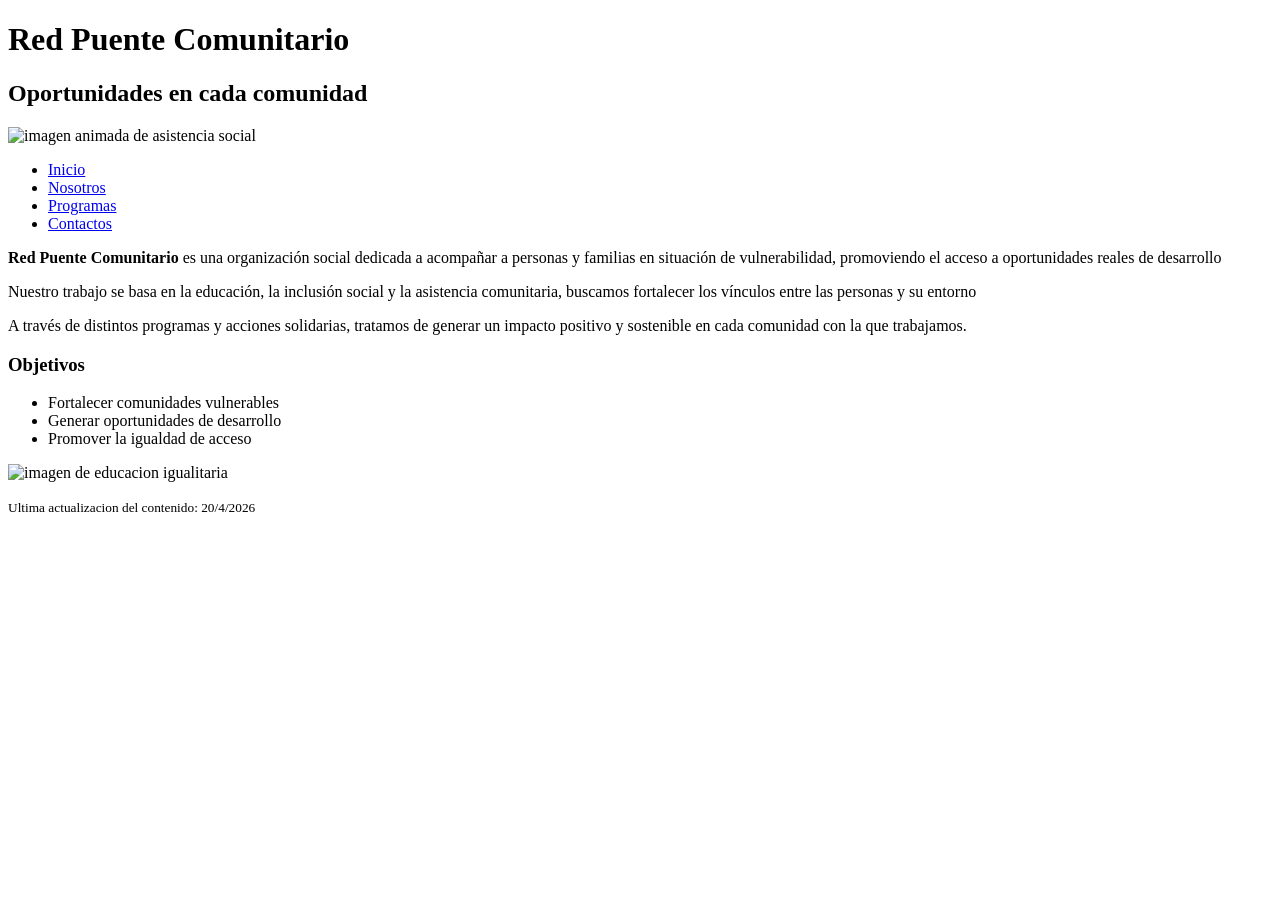
==== index.html @ 0575653f "Se añade la informacion de Contactohtml" ====
<!DOCTYPE html>
<html lang="es">
<head>
    <meta charset="UTF-8">
    <title>Red Puente Comunitario</title>
</head>
<body>

    <header>
        <h1> Red Puente Comunitario</h1>
        <h2> Oportunidades en cada comunidad </h2>
        <img src="https://historiaybiografias.com/archivos_varios5/asistencia-social.jpg" 
        width="600" height="300" alt="imagen animada de asistencia social">
    </header>

    <nav>
    <ul>
        <li><a href="#index.html"> Inicio</a></li>
        <li><a href="#nosotros.html"> Nosotros</a></li>
        <li><a href="#programas.html"> Programas</a></li>
        <li><a href="#contacto.html">Contactos</a></li> 
    </ul>
    </nav>
    
    <main>
    <p>
        <strong>Red Puente Comunitario</strong> es una organización social dedicada a acompañar a personas
         y familias en situación de vulnerabilidad, promoviendo el acceso a oportunidades reales
          de desarrollo
    </p>

    <p>
        Nuestro trabajo se basa en la educación, la inclusión social y la asistencia comunitaria,
        buscamos fortalecer los vínculos entre las personas y su entorno
    </p>    

    <p>
        A través de distintos programas y acciones solidarias, tratamos de generar un impacto positivo y
        sostenible en cada comunidad con la que trabajamos.
    </p>

    <h3> <strong> Objetivos </strong> </h3>
    <ul>
        <li>Fortalecer comunidades vulnerables</li>
        <li>Generar oportunidades de desarrollo</li>
        <li>Promover la igualdad de acceso</li>
    </ul>

    <img src="https://www.unir.net/wp-content/uploads/2023/12/La-importancia-de-la-educacion-para-la-igualdad1.webp"
    width="600" height="300" alt="imagen de educacion igualitaria">

    </main>

    <footer>
    <p> 
        <small> 
            Ultima actualizacion del contenido: 20/4/2026
        </small>
    </p>
    </footer>

</body> 
</html>
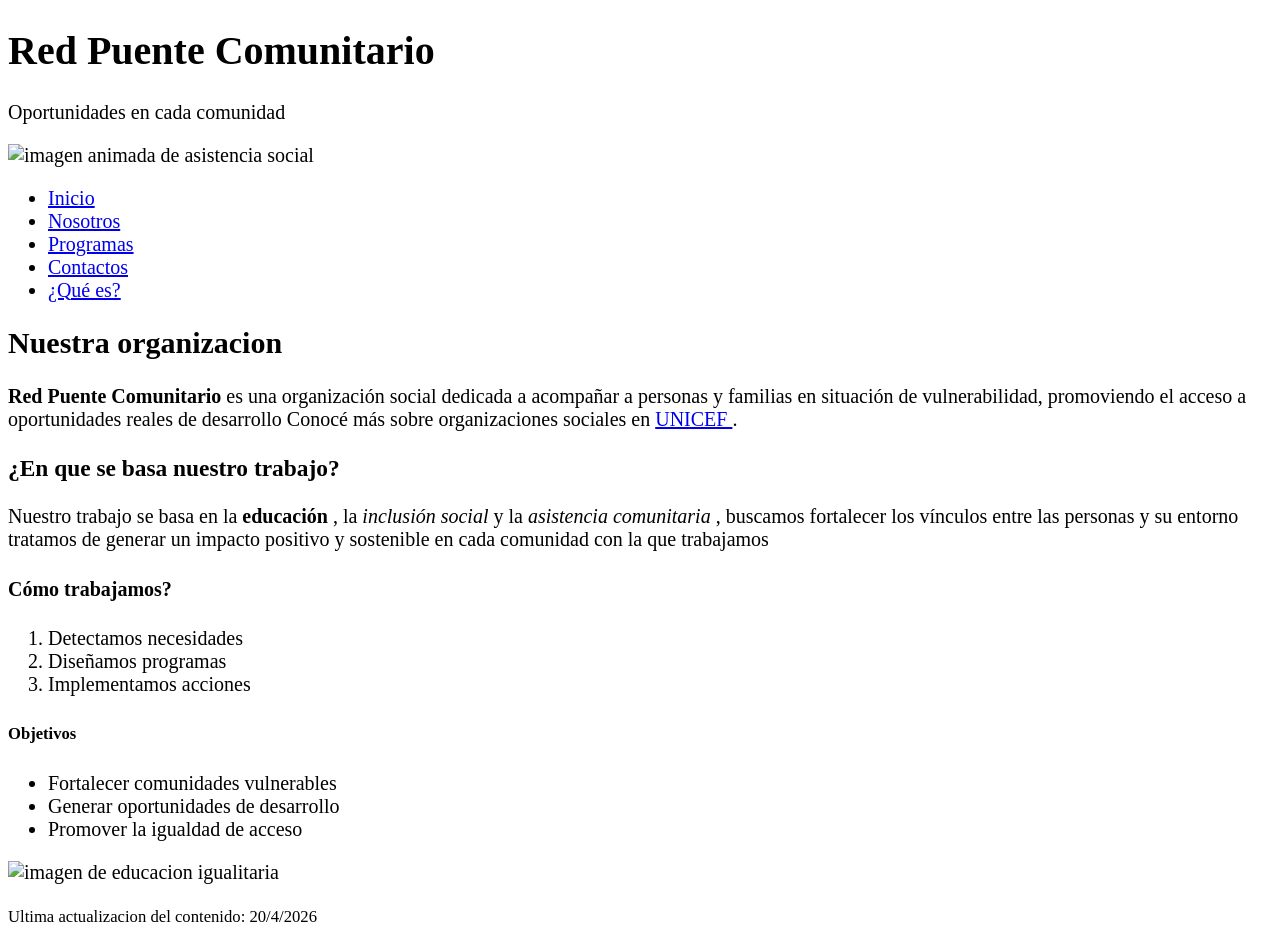
==== commit ade1a104: "Informacion extra añadida al Indexhtml y al Contactohtml" ====
--- a/index.html
+++ b/index.html
@@ -2,52 +2,75 @@
 <html lang="es">
 <head>
     <meta charset="UTF-8">
-    <title>Red Puente Comunitario</title>
+    <meta name="viewport" content="width=device-width, initial-scale=1.0">
+    <title>Red Puente Comunitario - Inicio </title>
+    <style>
+        body {
+            font-size: 20px;
+        }
+    </style>
 </head>
 <body>
 
     <header>
         <h1> Red Puente Comunitario</h1>
-        <h2> Oportunidades en cada comunidad </h2>
+        <p> Oportunidades en cada comunidad </p>
         <img src="https://historiaybiografias.com/archivos_varios5/asistencia-social.jpg" 
         width="600" height="300" alt="imagen animada de asistencia social">
     </header>
 
     <nav>
-    <ul>
-        <li><a href="#index.html"> Inicio</a></li>
-        <li><a href="#nosotros.html"> Nosotros</a></li>
-        <li><a href="#programas.html"> Programas</a></li>
-        <li><a href="#contacto.html">Contactos</a></li> 
-    </ul>
+        <ul>
+            <li><a href="index.html"> Inicio</a></li>
+            <li><a href="nosotros.html"> Nosotros</a></li>
+            <li><a href="programas.html"> Programas</a></li>
+            <li><a href="contacto.html">Contactos</a></li> 
+            <li><a href="#que-es-red-puente-comunitario">¿Qué es?</a></li>
+        </ul>
     </nav>
     
     <main>
+
+    <section id="que-es-red-puente-comunitario">
+
+    <h2> Nuestra organizacion </h2>
     <p>
         <strong>Red Puente Comunitario</strong> es una organización social dedicada a acompañar a personas
          y familias en situación de vulnerabilidad, promoviendo el acceso a oportunidades reales
-          de desarrollo
+        de desarrollo
+        Conocé más sobre organizaciones sociales en 
+        <a 
+        href="https://www.unicef.org" target="_blank" rel="noopener noreferrer"> UNICEF
+        </a>.
     </p>
 
+    <h3> ¿En que se basa nuestro trabajo? </h3>
     <p>
-        Nuestro trabajo se basa en la educación, la inclusión social y la asistencia comunitaria,
-        buscamos fortalecer los vínculos entre las personas y su entorno
-    </p>    
-
-    <p>
-        A través de distintos programas y acciones solidarias, tratamos de generar un impacto positivo y
-        sostenible en cada comunidad con la que trabajamos.
+        Nuestro trabajo se basa en la <strong> educación </strong>, la <em>inclusión social </em> y 
+        la <em> asistencia comunitaria </em>, buscamos fortalecer los vínculos entre las personas y su entorno
+        tratamos de generar un impacto positivo y sostenible en cada comunidad con la que trabajamos
     </p>
 
-    <h3> <strong> Objetivos </strong> </h3>
+    <h4> Cómo trabajamos? </h4>
+    <ol>
+        <li>Detectamos necesidades</li>
+        <li>Diseñamos programas</li>
+        <li>Implementamos acciones</li>
+    </ol>
+
+    <h5> Objetivos </h5>
     <ul>
         <li>Fortalecer comunidades vulnerables</li>
         <li>Generar oportunidades de desarrollo</li>
         <li>Promover la igualdad de acceso</li>
     </ul>
 
-    <img src="https://www.unir.net/wp-content/uploads/2023/12/La-importancia-de-la-educacion-para-la-igualdad1.webp"
-    width="600" height="300" alt="imagen de educacion igualitaria">
+    </section>
+
+    <aside>
+        <img src="https://www.unir.net/wp-content/uploads/2023/12/La-importancia-de-la-educacion-para-la-igualdad1.webp"
+        width="600" height="300" alt="imagen de educacion igualitaria">
+    </aside>
 
     </main>
 
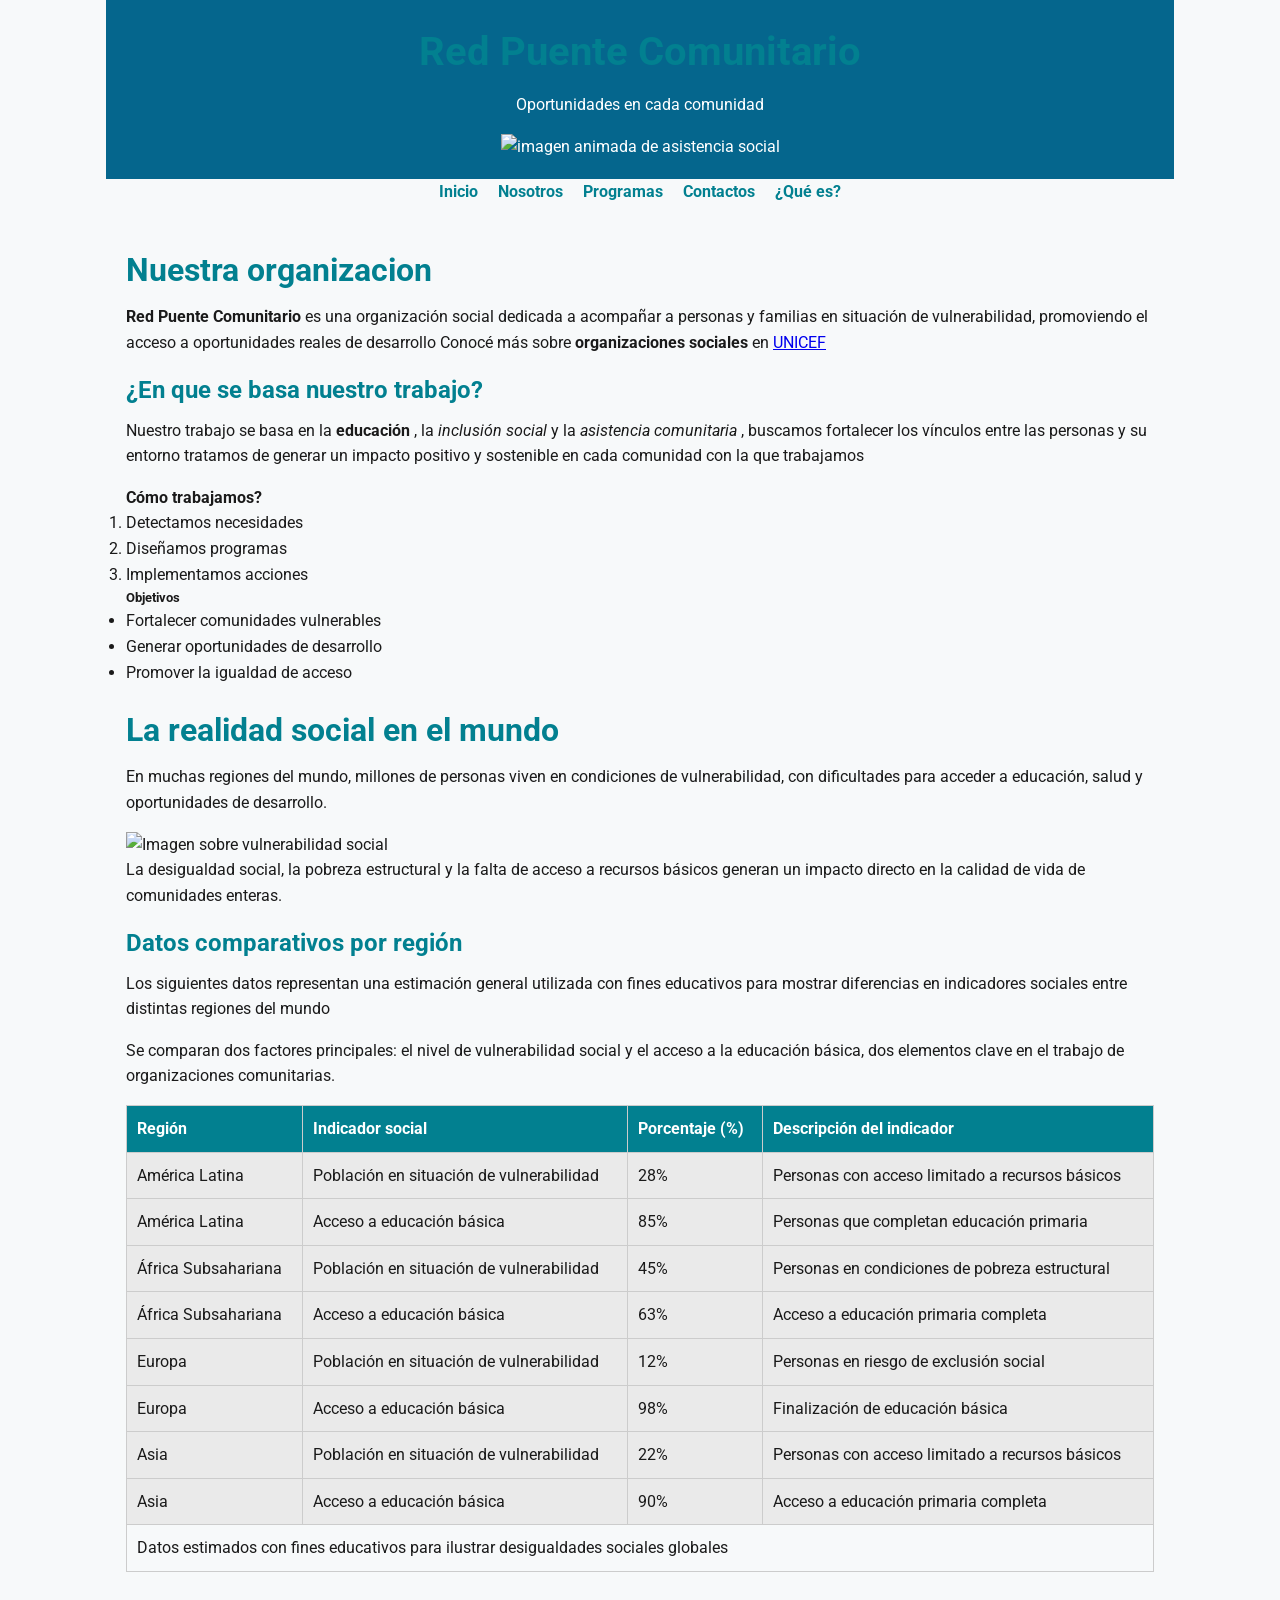
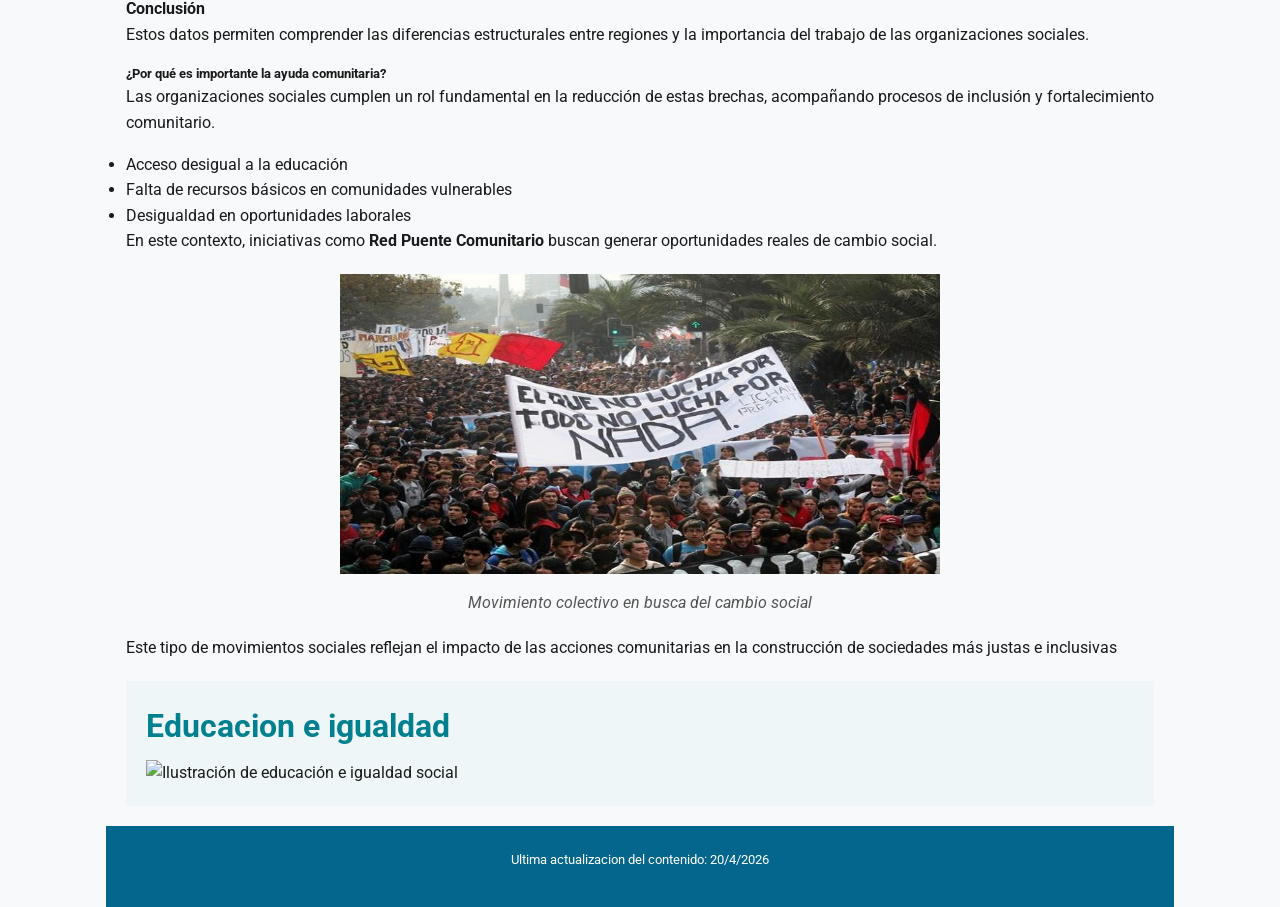
==== commit 6e945359: "Estilo CSS agregado al Index, nueva información con estadisticas" ====
--- a/index.html
+++ b/index.html
@@ -4,16 +4,18 @@
     <meta charset="UTF-8">
     <meta name="viewport" content="width=device-width, initial-scale=1.0">
     <title>Red Puente Comunitario - Inicio </title>
-    <style>
-        body {
-            font-size: 20px;
-        }
-    </style>
+    <!-- Vinculación de Google Fonts -->
+    <link rel="preconnect" href="https://fonts.googleapis.com">
+    <link rel="preconnect" href="https://fonts.gstatic.com" crossorigin>
+    <link href="https://fonts.googleapis.com/css2?family=Roboto:wght@400;700&display=swap" rel="stylesheet">
+
+    <!-- Vinculación al CSS externo -->
+    <link rel="stylesheet" href="css/style.css">
 </head>
 <body>
 
     <header>
-        <h1> Red Puente Comunitario</h1>
+        <h1>Red Puente Comunitario</h1>
         <p> Oportunidades en cada comunidad </p>
         <img src="https://historiaybiografias.com/archivos_varios5/asistencia-social.jpg" 
         width="600" height="300" alt="imagen animada de asistencia social">
@@ -38,10 +40,10 @@
         <strong>Red Puente Comunitario</strong> es una organización social dedicada a acompañar a personas
          y familias en situación de vulnerabilidad, promoviendo el acceso a oportunidades reales
         de desarrollo
-        Conocé más sobre organizaciones sociales en 
+        Conocé más sobre <strong>organizaciones sociales</strong> en 
         <a 
         href="https://www.unicef.org" target="_blank" rel="noopener noreferrer"> UNICEF
-        </a>.
+        </a>
     </p>
 
     <h3> ¿En que se basa nuestro trabajo? </h3>
@@ -67,19 +69,163 @@
 
     </section>
 
+    <article>
+
+    <h2>La realidad social en el mundo</h2>
+
+    <p>
+       En muchas regiones del mundo, millones de personas viven en condiciones de vulnerabilidad,
+       con dificultades para acceder a educación, salud y oportunidades de desarrollo.
+    </p>
+        <img src="imagenes/imagenVulnerabilidadSocial.jpg" 
+        width="600" height="300" alt="Imagen sobre vulnerabilidad social">
+    <p>
+        La desigualdad social, la pobreza estructural y la falta de acceso a recursos básicos
+        generan un impacto directo en la calidad de vida de comunidades enteras.
+    </p>
+
+    <h3>Datos comparativos por región</h3>
+
+    <p>
+    Los siguientes datos representan una estimación general utilizada con fines educativos
+    para mostrar diferencias en indicadores sociales entre distintas regiones del mundo
+    </p>
+
+    <p>
+    Se comparan dos factores principales: el nivel de vulnerabilidad social y el acceso
+    a la educación básica, dos elementos clave en el trabajo de organizaciones comunitarias.
+    </p>
+    
+    <table border="1">
+    <thead>
+        <tr>
+            <th>Región</th>
+            <th>Indicador social</th>
+            <th>Porcentaje (%)</th>
+            <th>Descripción del indicador</th>
+        </tr>
+    </thead>
+
+    <tbody>
+        <tr>
+            <td>América Latina</td>
+            <td>Población en situación de vulnerabilidad</td>
+            <td>28%</td>
+            <td>Personas con acceso limitado a recursos básicos</td>
+        </tr>
+
+        <tr>
+            <td>América Latina</td>
+            <td>Acceso a educación básica</td>
+            <td>85%</td>
+            <td>Personas que completan educación primaria</td>
+        </tr>
+
+        <tr>
+            <td>África Subsahariana</td>
+            <td>Población en situación de vulnerabilidad</td>
+            <td>45%</td>
+            <td>Personas en condiciones de pobreza estructural</td>
+        </tr>
+
+        <tr>
+            <td>África Subsahariana</td>
+            <td>Acceso a educación básica</td>
+            <td>63%</td>
+            <td>Acceso a educación primaria completa</td>
+        </tr>
+
+        <tr>
+            <td>Europa</td>
+            <td>Población en situación de vulnerabilidad</td>
+            <td>12%</td>
+            <td>Personas en riesgo de exclusión social</td>
+        </tr>
+
+        <tr>
+            <td>Europa</td>
+            <td>Acceso a educación básica</td>
+            <td>98%</td>
+            <td>Finalización de educación básica</td>
+        </tr>
+
+        <tr>
+            <td>Asia</td>
+            <td>Población en situación de vulnerabilidad</td>
+            <td>22%</td>
+            <td>Personas con acceso limitado a recursos básicos</td>
+        </tr>
+
+        <tr>
+            <td>Asia</td>
+            <td>Acceso a educación básica</td>
+            <td>90%</td>
+            <td>Acceso a educación primaria completa</td>
+        </tr>
+    </tbody>
+
+      <tfoot>
+        <tr>
+            <td colspan="4">
+                Datos estimados con fines educativos para ilustrar desigualdades sociales globales
+            </td>
+        </tr>
+      </tfoot>
+    </table>
+
+    <h4>Conclusión</h4>
+    <p>
+        Estos datos permiten comprender las diferencias estructurales entre regiones
+        y la importancia del trabajo de las organizaciones sociales.
+    </p>
+
+    <h5>¿Por qué es importante la ayuda comunitaria?</h5>
+
+    <p>
+        Las organizaciones sociales cumplen un rol fundamental en la reducción de estas brechas,
+        acompañando procesos de inclusión y fortalecimiento comunitario.
+    </p>
+
+    <ul>
+        <li>Acceso desigual a la educación</li>
+        <li>Falta de recursos básicos en comunidades vulnerables</li>
+        <li>Desigualdad en oportunidades laborales</li>
+    </ul>
+
+    <p>
+        En este contexto, iniciativas como <strong>Red Puente Comunitario</strong> buscan generar
+        oportunidades reales de cambio social.
+    </p>
+
+    <figure>
+        <img src="imagenes/ImagenMovimientoSocialColectivo.jpg" width="600" height="300"
+        alt="Personas participando en un movimiento de cambio social">
+        <figcaption>
+            Movimiento colectivo en busca del cambio social
+        </figcaption>
+    </figure>
+
+    <p>
+    Este tipo de movimientos sociales reflejan el impacto de las acciones comunitarias
+    en la construcción de sociedades más justas e inclusivas
+    </p>
+
+    </article>
+
     <aside>
+        <h2> Educacion e igualdad </h2>
         <img src="https://www.unir.net/wp-content/uploads/2023/12/La-importancia-de-la-educacion-para-la-igualdad1.webp"
-        width="600" height="300" alt="imagen de educacion igualitaria">
+        width="600" height="300" alt="Ilustración de educación e igualdad social">
     </aside>
 
     </main>
 
     <footer>
-    <p> 
+      <p> 
         <small> 
             Ultima actualizacion del contenido: 20/4/2026
         </small>
-    </p>
+      </p>
     </footer>
 
 </body> 
--- a/css/style.css
+++ b/css/style.css
@@ -0,0 +1,146 @@
+/* Variables de colores de la ONG */
+:root {
+    --color-primario: #028090;  
+    --color-secundario: #05668D;  
+    --color-acento: #F0A500;
+    --color-fondo: #F7F9FA; 
+    --color-texto: #1A1A1A;  
+    --color-tabla-header: #028090; 
+    }
+
+/* Reset básico y box-sizing */
+* {
+    box-sizing: border-box;
+    margin: 0;
+    padding: 0;
+  }
+
+/* Body con fuente, tamaño, line-height y centrado */
+body {
+    font-family: 'Roboto', sans-serif; /* Fuente de Google Fonts */
+    font-size: 16px;
+    line-height: 1.6;
+    color: var(--color-texto);
+    background-color: var(--color-fondo);
+    max-width: 1100px;
+    margin: 0 auto;
+    padding: 0 1rem;
+    }
+
+    /* ==========================
+    Headings
+    ========================== */
+    h1 { 
+        font-size: 2.5rem; 
+        color: var(--color-primario); 
+        margin-bottom: 0.5rem; 
+       }
+    h2 { 
+        font-size: 2rem; 
+        color: var(--color-primario); 
+        margin-bottom: 0.5rem; 
+       }
+    h3 { 
+        font-size: 1.5rem; 
+        color: var(--color-primario); 
+        margin-bottom: 0.5rem; 
+       }
+
+/* Header y Footer */
+header {
+    background-color: var(--color-secundario);
+    color: #fff; 
+    padding: 20px; 
+    text-align: center;
+    }
+
+footer {
+    background-color: var(--color-secundario);
+    color: #fff;
+    text-align: center;
+    padding: 20px; 
+    }
+
+/* Main y Secciones */
+main {
+        padding: 20px;
+     }
+
+section {
+            padding: 20px 0;
+        }
+
+/* Párrafos */
+p {
+    margin-bottom: 1rem;
+  }
+
+/* Navegación */
+nav ul {
+    display: flex;
+    list-style: none;
+    justify-content: center;
+    gap: 20px; /* espacio entre ítems */
+    }
+
+nav a {
+    text-decoration: none;
+    color: var(--color-primario); /* enlace principal */
+    font-weight: bold;
+    }
+
+nav a:hover {
+    color: var(--color-acento);
+    }
+
+
+    /* ==========================
+   Tabla
+   ========================== */
+table {
+    width: 100%;
+    border-collapse: collapse;
+    margin-bottom: 1.5rem;
+}
+
+thead {
+    background-color: var(--color-tabla-header);
+    color: #fff;
+}
+
+th, td {
+    border: 1px solid #ccc;
+    padding: 10px;
+    text-align: left;
+}
+
+tbody {
+    background-color: #eaeaea;
+}
+
+/* ==========================
+   Aside
+   ========================== */
+aside {
+    padding: 20px;
+    background-color: #eef6f7;
+    margin-top: 20px;
+}
+
+/* ==========================
+   Figuras e Imágenes
+   ========================== */
+figure {
+    margin: 20px 0;
+    text-align: center;
+}
+
+figcaption {
+    font-style: italic;
+    margin-top: 0.5rem;
+    color: #555;
+}
+
+
+
+
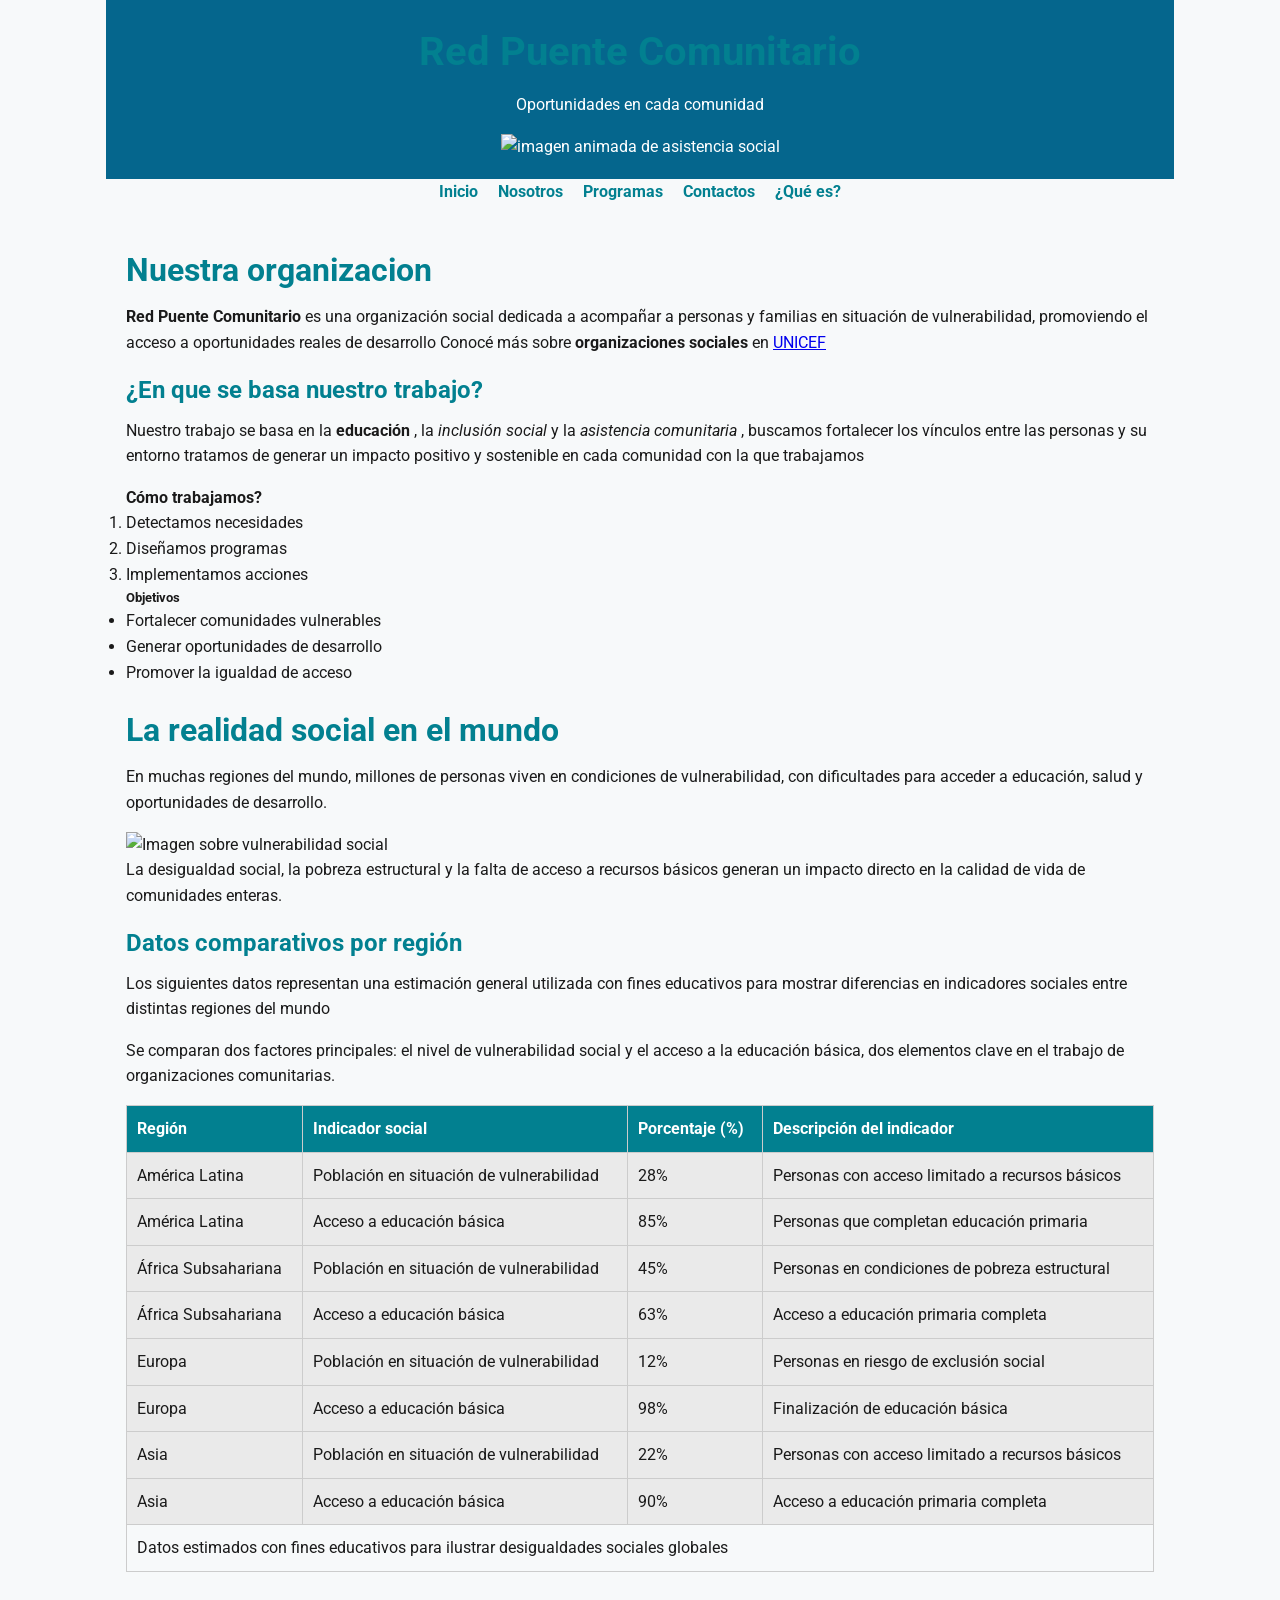
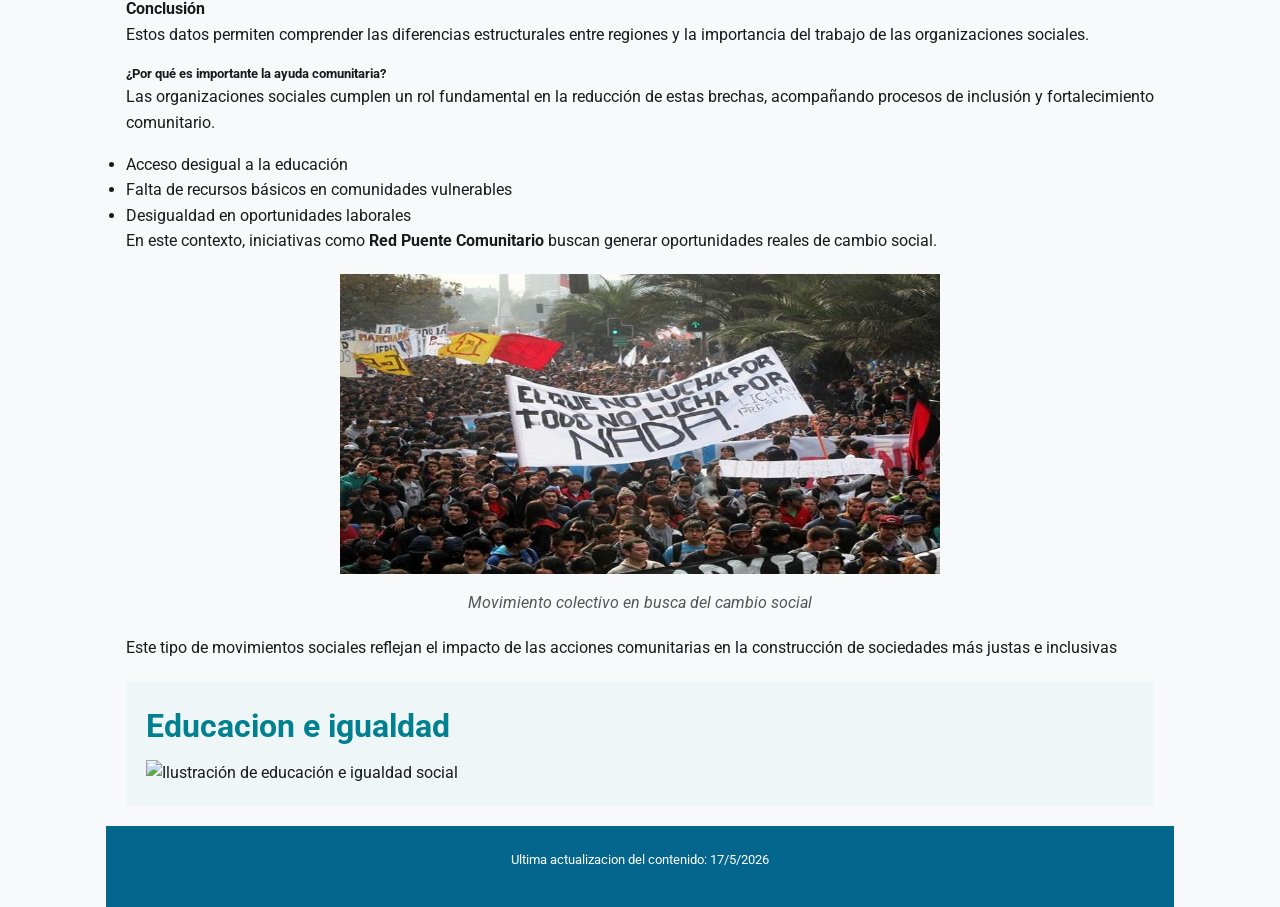
==== commit 7e10aaaa: "Se agrega estilo al contacto.html y se añade un formulario" ====
--- a/index.html
+++ b/index.html
@@ -223,7 +223,7 @@
     <footer>
       <p> 
         <small> 
-            Ultima actualizacion del contenido: 20/4/2026
+            Ultima actualizacion del contenido: 17/5/2026
         </small>
       </p>
     </footer>
--- a/css/style.css
+++ b/css/style.css
@@ -1,146 +1,232 @@
 /* Variables de colores de la ONG */
 :root {
-    --color-primario: #028090;  
-    --color-secundario: #05668D;  
-    --color-acento: #F0A500;
-    --color-fondo: #F7F9FA; 
-    --color-texto: #1A1A1A;  
-    --color-tabla-header: #028090; 
-    }
+  --color-primario: #028090;
+  --color-secundario: #05668d;
+  --color-acento: #f0a500;
+  --color-fondo: #f7f9fa;
+  --color-texto: #1a1a1a;
+  --color-tabla-header: #028090;
+}
 
 /* Reset básico y box-sizing */
 * {
-    box-sizing: border-box;
-    margin: 0;
-    padding: 0;
-  }
+  box-sizing: border-box;
+  margin: 0;
+  padding: 0;
+}
 
 /* Body con fuente, tamaño, line-height y centrado */
 body {
-    font-family: 'Roboto', sans-serif; /* Fuente de Google Fonts */
-    font-size: 16px;
-    line-height: 1.6;
-    color: var(--color-texto);
-    background-color: var(--color-fondo);
-    max-width: 1100px;
-    margin: 0 auto;
-    padding: 0 1rem;
-    }
-
-    /* ==========================
+  font-family: "Roboto", sans-serif; /* Fuente de Google Fonts */
+  font-size: 16px;
+  line-height: 1.6;
+  color: var(--color-texto);
+  background-color: var(--color-fondo);
+  max-width: 1100px;
+  margin: 0 auto;
+  padding: 0 1rem;
+}
+
+/* ==========================
     Headings
     ========================== */
-    h1 { 
-        font-size: 2.5rem; 
-        color: var(--color-primario); 
-        margin-bottom: 0.5rem; 
-       }
-    h2 { 
-        font-size: 2rem; 
-        color: var(--color-primario); 
-        margin-bottom: 0.5rem; 
-       }
-    h3 { 
-        font-size: 1.5rem; 
-        color: var(--color-primario); 
-        margin-bottom: 0.5rem; 
-       }
+h1 {
+  font-size: 2.5rem;
+  color: var(--color-primario);
+  margin-bottom: 0.5rem;
+}
+h2 {
+  font-size: 2rem;
+  color: var(--color-primario);
+  margin-bottom: 0.5rem;
+}
+h3 {
+  font-size: 1.5rem;
+  color: var(--color-primario);
+  margin-bottom: 0.5rem;
+}
 
 /* Header y Footer */
 header {
-    background-color: var(--color-secundario);
-    color: #fff; 
-    padding: 20px; 
-    text-align: center;
-    }
+  background-color: var(--color-secundario);
+  color: #fff;
+  padding: 20px;
+  text-align: center;
+}
 
 footer {
-    background-color: var(--color-secundario);
-    color: #fff;
-    text-align: center;
-    padding: 20px; 
-    }
+  background-color: var(--color-secundario);
+  color: #fff;
+  text-align: center;
+  padding: 20px;
+}
 
 /* Main y Secciones */
 main {
-        padding: 20px;
-     }
+  padding: 20px;
+}
 
 section {
-            padding: 20px 0;
-        }
+  padding: 20px 0;
+}
 
 /* Párrafos */
 p {
-    margin-bottom: 1rem;
-  }
+  margin-bottom: 1rem;
+}
 
 /* Navegación */
 nav ul {
-    display: flex;
-    list-style: none;
-    justify-content: center;
-    gap: 20px; /* espacio entre ítems */
-    }
+  display: flex;
+  list-style: none;
+  justify-content: center;
+  gap: 20px; /* espacio entre ítems */
+}
 
 nav a {
-    text-decoration: none;
-    color: var(--color-primario); /* enlace principal */
-    font-weight: bold;
-    }
+  text-decoration: none;
+  color: var(--color-primario); /* enlace principal */
+  font-weight: bold;
+}
 
 nav a:hover {
-    color: var(--color-acento);
-    }
-
-
-    /* ==========================
+  color: var(--color-acento);
+}
+
+/* ==========================
    Tabla
    ========================== */
 table {
-    width: 100%;
-    border-collapse: collapse;
-    margin-bottom: 1.5rem;
+  width: 100%;
+  border-collapse: collapse;
+  margin-bottom: 1.5rem;
 }
 
 thead {
-    background-color: var(--color-tabla-header);
-    color: #fff;
-}
-
-th, td {
-    border: 1px solid #ccc;
-    padding: 10px;
-    text-align: left;
+  background-color: var(--color-tabla-header);
+  color: #fff;
+}
+
+th,
+td {
+  border: 1px solid #ccc;
+  padding: 10px;
+  text-align: left;
 }
 
 tbody {
-    background-color: #eaeaea;
+  background-color: #eaeaea;
 }
 
 /* ==========================
    Aside
    ========================== */
 aside {
-    padding: 20px;
-    background-color: #eef6f7;
-    margin-top: 20px;
+  padding: 20px;
+  background-color: #eef6f7;
+  margin-top: 20px;
 }
 
 /* ==========================
    Figuras e Imágenes
    ========================== */
 figure {
-    margin: 20px 0;
-    text-align: center;
+  margin: 20px 0;
+  text-align: center;
 }
 
 figcaption {
-    font-style: italic;
-    margin-top: 0.5rem;
-    color: #555;
-}
-
-
-
-
+  font-style: italic;
+  margin-top: 0.5rem;
+  color: #555;
+}
+
+/* ==========================
+    Sección Equipo
+   ========================== */
+
+#equipo {
+  background-color: white;
+  padding: 20px;
+  font-family: Arial, Helvetica, sans-serif;
+  display: grid;
+  grid-template-columns: repeat(auto-fit, minmax(250px, 1fr));
+  gap: 20px;
+}
+
+article.miembro {
+  background-color: white;
+
+  padding: 15px;
+  border-radius: 8px;
+  box-shadow: 0 2px 5px rgba(0, 0, 0, 0.1);
+}
+
+#equipo h3 {
+  color: rgb(10, 10, 10);
+
+  margin-bottom: 5px;
+}
+
+article.miembro p {
+  color: rgb(10, 10, 10);
+  font-size: 0.9rem;
+}
+
+
+form {
+  background-color: yellow;
+  padding: 15px;
+  margin: 15px 0;
+}
+
+form label {
+  margin-bottom: 5px;
+}
+
+form input {
+  width: 100%;
+  padding: 5px;
+  margin-bottom: 10px;
+  border: 1px black;
+  font-family: Roboto, sans-serif; 
+  font-size: 16px;
+}
+
+form select {
+  width: 100%;
+  padding: 5px;
+  margin-bottom: 10px;
+  border: 1px black;
+  font-family: Roboto, sans-serif;
+  font-size: 16px;
+}
+
+form textarea {
+  width: 100%;
+  padding: 5px;
+  margin-bottom: 10px;
+  border: 1px black;
+  font-family: Roboto, sans-serif;
+  font-size: 16px;
+  height: 80px;
+}
+
+/* Botón */
+form button {
+  padding: 7px 15px;
+  background-color: var(--color-primario);
+  color: white;
+  border: none;
+  font-size: 16px;
+}
+
+form button:hover {
+  background-color: var(--color-acento);
+}
+
+
+
+
+
+
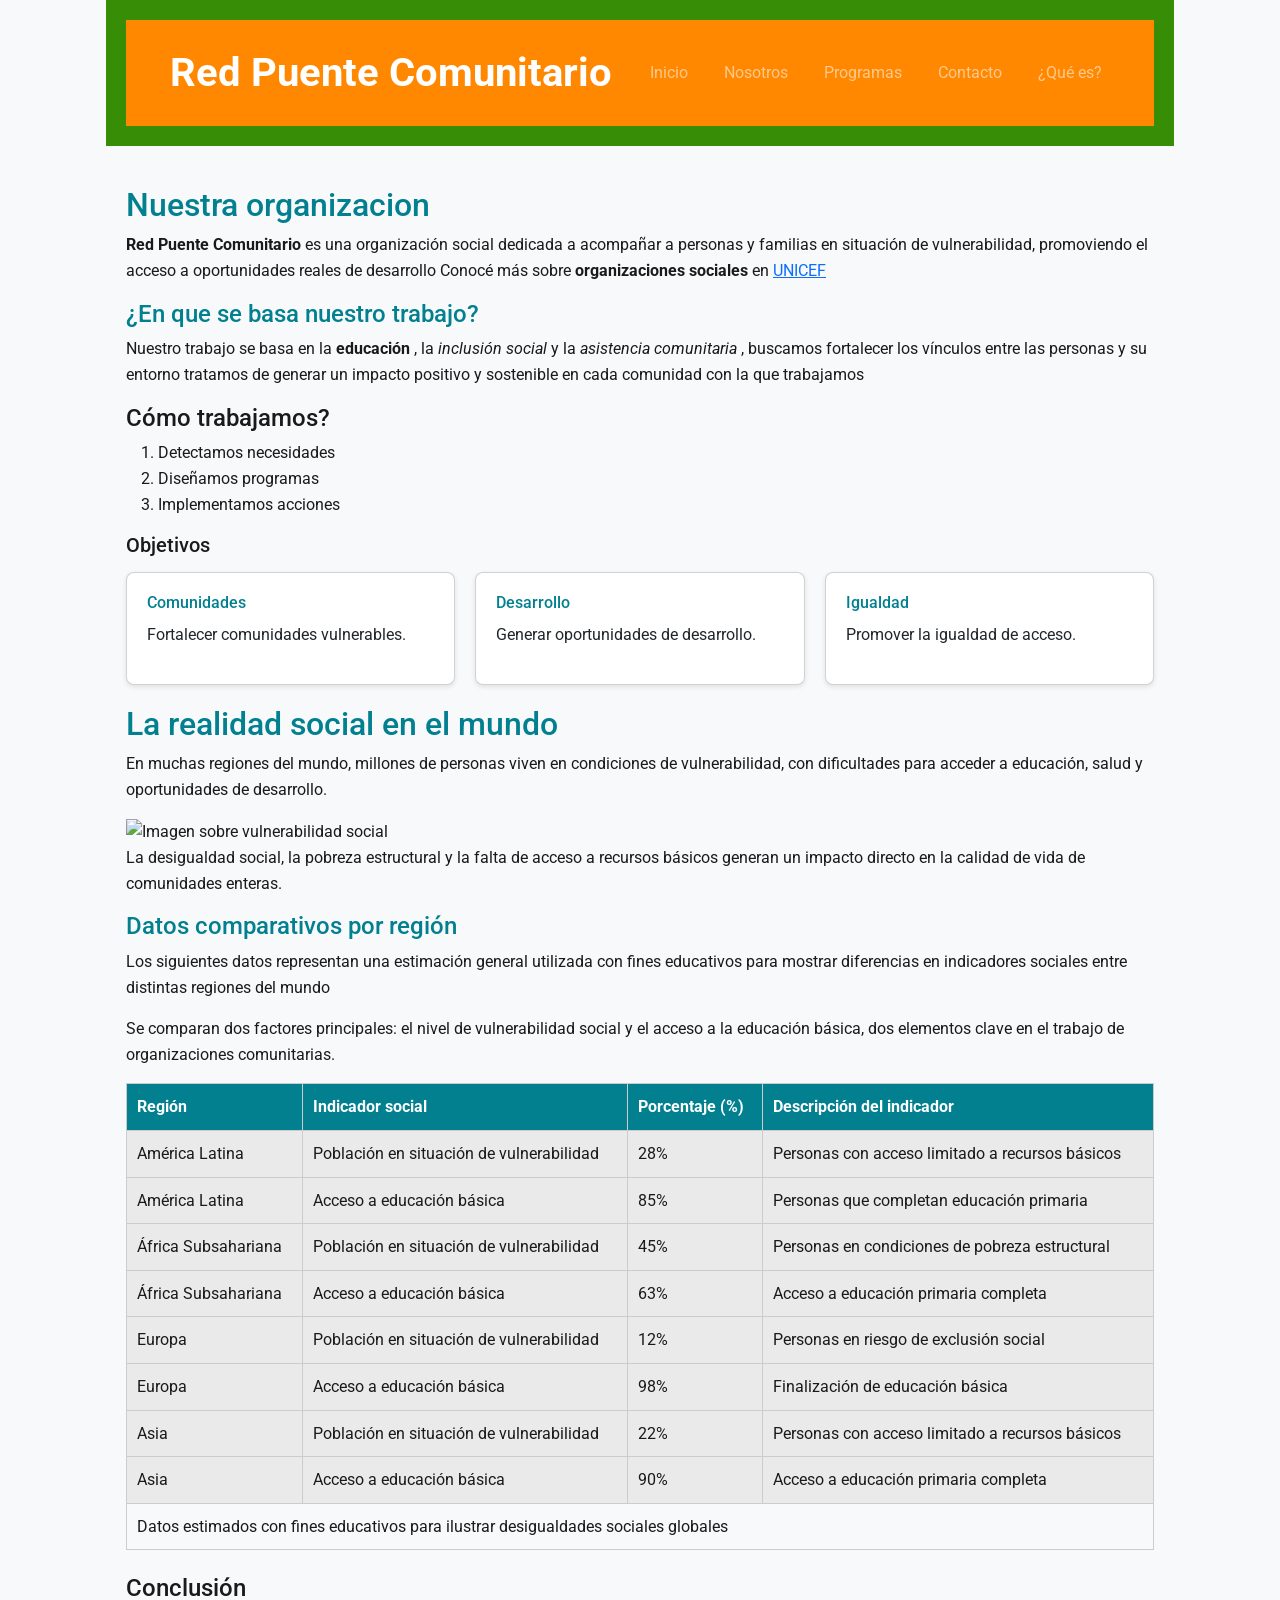
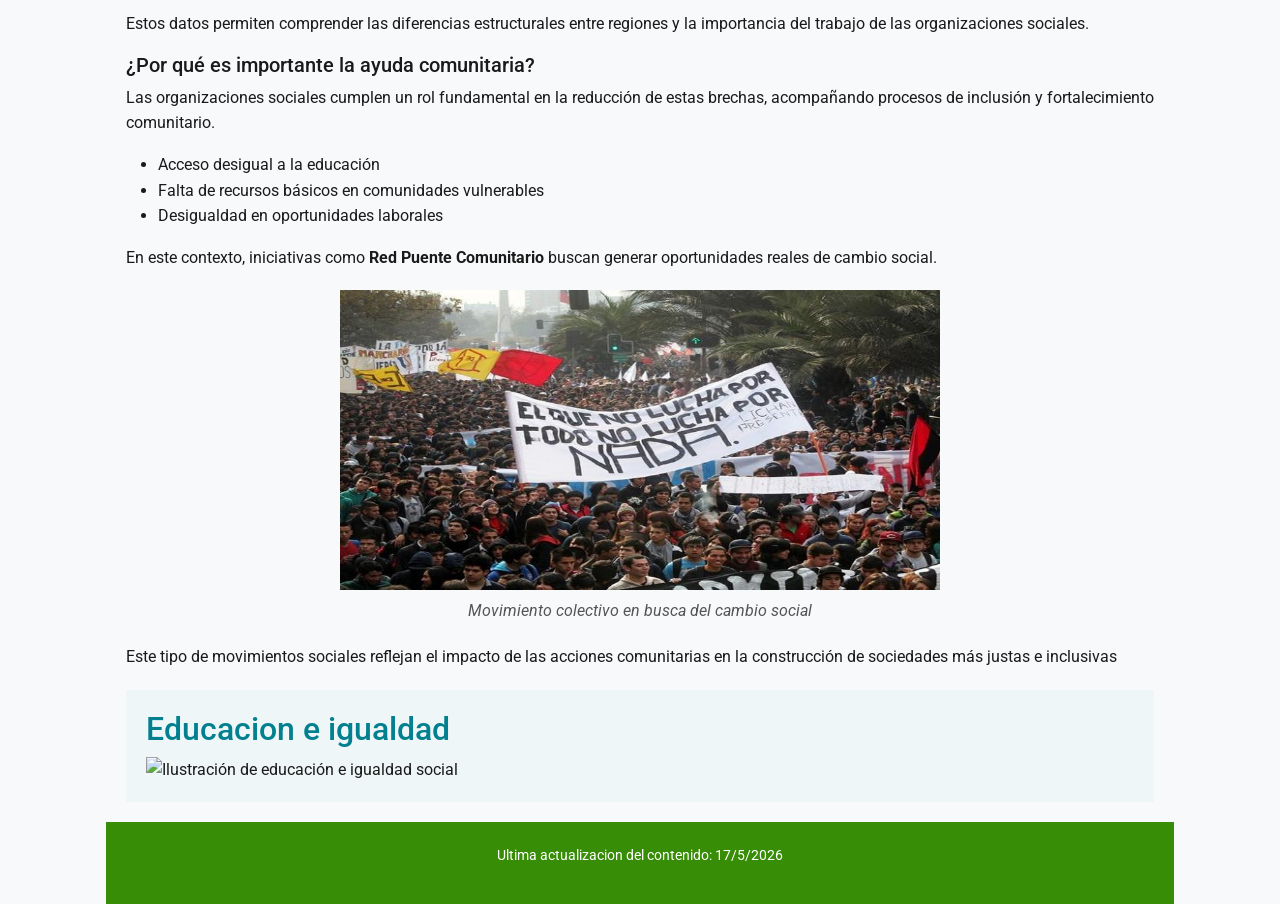
==== commit c0f8f1fa: "Se agrega Navbar de bootstrap, flexbox y posicionamiento al CSS" ====
--- a/index.html
+++ b/index.html
@@ -9,27 +9,59 @@
     <link rel="preconnect" href="https://fonts.gstatic.com" crossorigin>
     <link href="https://fonts.googleapis.com/css2?family=Roboto:wght@400;700&display=swap" rel="stylesheet">
 
+    <!-- Bootstrap CSS — antes del CSS propio -->
+    <link href="https://cdn.jsdelivr.net/npm/bootstrap@5.3.3/dist/css/bootstrap.min.css" rel="stylesheet">
+
     <!-- Vinculación al CSS externo -->
     <link rel="stylesheet" href="css/style.css">
+
+    <!-- Bootstrap JS -->
+    <script src="https://cdn.jsdelivr.net/npm/bootstrap@5.3.3/dist/js/bootstrap.bundle.min.js"></script>
 </head>
 <body>
 
-    <header>
-        <h1>Red Puente Comunitario</h1>
-        <p> Oportunidades en cada comunidad </p>
-        <img src="https://historiaybiografias.com/archivos_varios5/asistencia-social.jpg" 
-        width="600" height="300" alt="imagen animada de asistencia social">
-    </header>
-
-    <nav>
-        <ul>
-            <li><a href="index.html"> Inicio</a></li>
-            <li><a href="nosotros.html"> Nosotros</a></li>
-            <li><a href="programas.html"> Programas</a></li>
-            <li><a href="contacto.html">Contactos</a></li> 
-            <li><a href="#que-es-red-puente-comunitario">¿Qué es?</a></li>
-        </ul>
+    <!-- NAVBAR BOOTSTRAP -->
+  <header>
+    <nav class="navbar navbar-expand-lg navbar-dark">
+      <div class="container">
+
+        <a class="navbar-brand" href="index.html">
+          Red Puente Comunitario
+        </a>
+
+        <button class="navbar-toggler" type="button" data-bs-toggle="collapse" data-bs-target="#menu">
+          <span class="navbar-toggler-icon"></span>
+        </button>
+
+        <div class="collapse navbar-collapse" id="menu">
+          <ul class="navbar-nav ms-auto">
+
+            <li class="nav-item">
+              <a class="nav-link" href="index.html">Inicio</a>
+            </li>
+
+            <li class="nav-item">
+              <a class="nav-link" href="nosotros.html">Nosotros</a>
+            </li>
+
+            <li class="nav-item">
+              <a class="nav-link" href="programas.html">Programas</a>
+            </li>
+
+            <li class="nav-item">
+              <a class="nav-link" href="contacto.html">Contacto</a>
+            </li>
+
+            <li class="nav-item">
+              <a class="nav-link" href="#que-es">¿Qué es?</a>
+            </li>
+
+          </ul>
+        </div>
+
+      </div>
     </nav>
+  </header>
     
     <main>
 
@@ -60,12 +92,24 @@
         <li>Implementamos acciones</li>
     </ol>
 
-    <h5> Objetivos </h5>
-    <ul>
-        <li>Fortalecer comunidades vulnerables</li>
-        <li>Generar oportunidades de desarrollo</li>
-        <li>Promover la igualdad de acceso</li>
-    </ul>
+    <h5>Objetivos</h5>
+        <!-- FLEXBOX -->
+    <div class="cards-objetivos">
+        <div class="card">
+            <h6>Comunidades</h6>
+            <p>Fortalecer comunidades vulnerables.</p>
+        </div>
+
+        <div class="card">
+            <h6>Desarrollo</h6>
+            <p>Generar oportunidades de desarrollo.</p>
+        </div>
+
+        <div class="card">
+            <h6>Igualdad</h6>
+            <p>Promover la igualdad de acceso.</p>
+        </div>
+    </div>
 
     </section>
 
--- a/css/style.css
+++ b/css/style.css
@@ -1,7 +1,8 @@
 /* Variables de colores de la ONG */
 :root {
   --color-primario: #028090;
-  --color-secundario: #05668d;
+  /*--color-secundario: #05668d;*/
+  --color-secundario: #378d05;
   --color-acento: #f0a500;
   --color-fondo: #f7f9fa;
   --color-texto: #1a1a1a;
@@ -46,12 +47,15 @@
   margin-bottom: 0.5rem;
 }
 
-/* Header y Footer */
+/* Header (posicionamiento) y Footer */
 header {
   background-color: var(--color-secundario);
   color: #fff;
   padding: 20px;
   text-align: center;
+  position: sticky;
+  top: 0;
+  z-index: 1000;
 }
 
 footer {
@@ -188,7 +192,7 @@
   width: 100%;
   padding: 5px;
   margin-bottom: 10px;
-  border: 1px black;
+  border: 1px solid black;
   font-family: Roboto, sans-serif; 
   font-size: 16px;
 }
@@ -197,7 +201,7 @@
   width: 100%;
   padding: 5px;
   margin-bottom: 10px;
-  border: 1px black;
+  border: 1px solid black;
   font-family: Roboto, sans-serif;
   font-size: 16px;
 }
@@ -206,7 +210,7 @@
   width: 100%;
   padding: 5px;
   margin-bottom: 10px;
-  border: 1px black;
+  border: 1px solid black;
   font-family: Roboto, sans-serif;
   font-size: 16px;
   height: 80px;
@@ -225,8 +229,52 @@
   background-color: var(--color-acento);
 }
 
-
-
-
-
-
+/* ==========================
+   Flexbox 
+========================== */
+.cards-objetivos {
+  display: flex;
+  flex-wrap: wrap;
+  gap: 20px;
+  margin-top: 15px;
+}
+
+.card {
+  flex: 1 1 250px;
+  background-color: white;
+  padding: 20px;
+  border-radius: 8px;
+  box-shadow: 0 2px 5px rgba(0,0,0,0.1);
+}
+
+.card h6 {
+  color: var(--color-primario);
+  margin-bottom: 10px;
+}
+
+/* ==========================
+   Bootstrap - personalización
+========================== */
+
+.navbar {
+  background-color: rgb(255, 136, 0); /* temporal para ver la navbar */
+  padding: 1rem 2rem;
+}
+
+.navbar-nav .nav-link:hover {
+  color: var(--color-acento);
+  text-decoration: underline;
+}
+
+.navbar-brand {
+  font-size: 2.5rem;
+  font-weight: bold;
+}
+
+
+
+
+
+
+
+
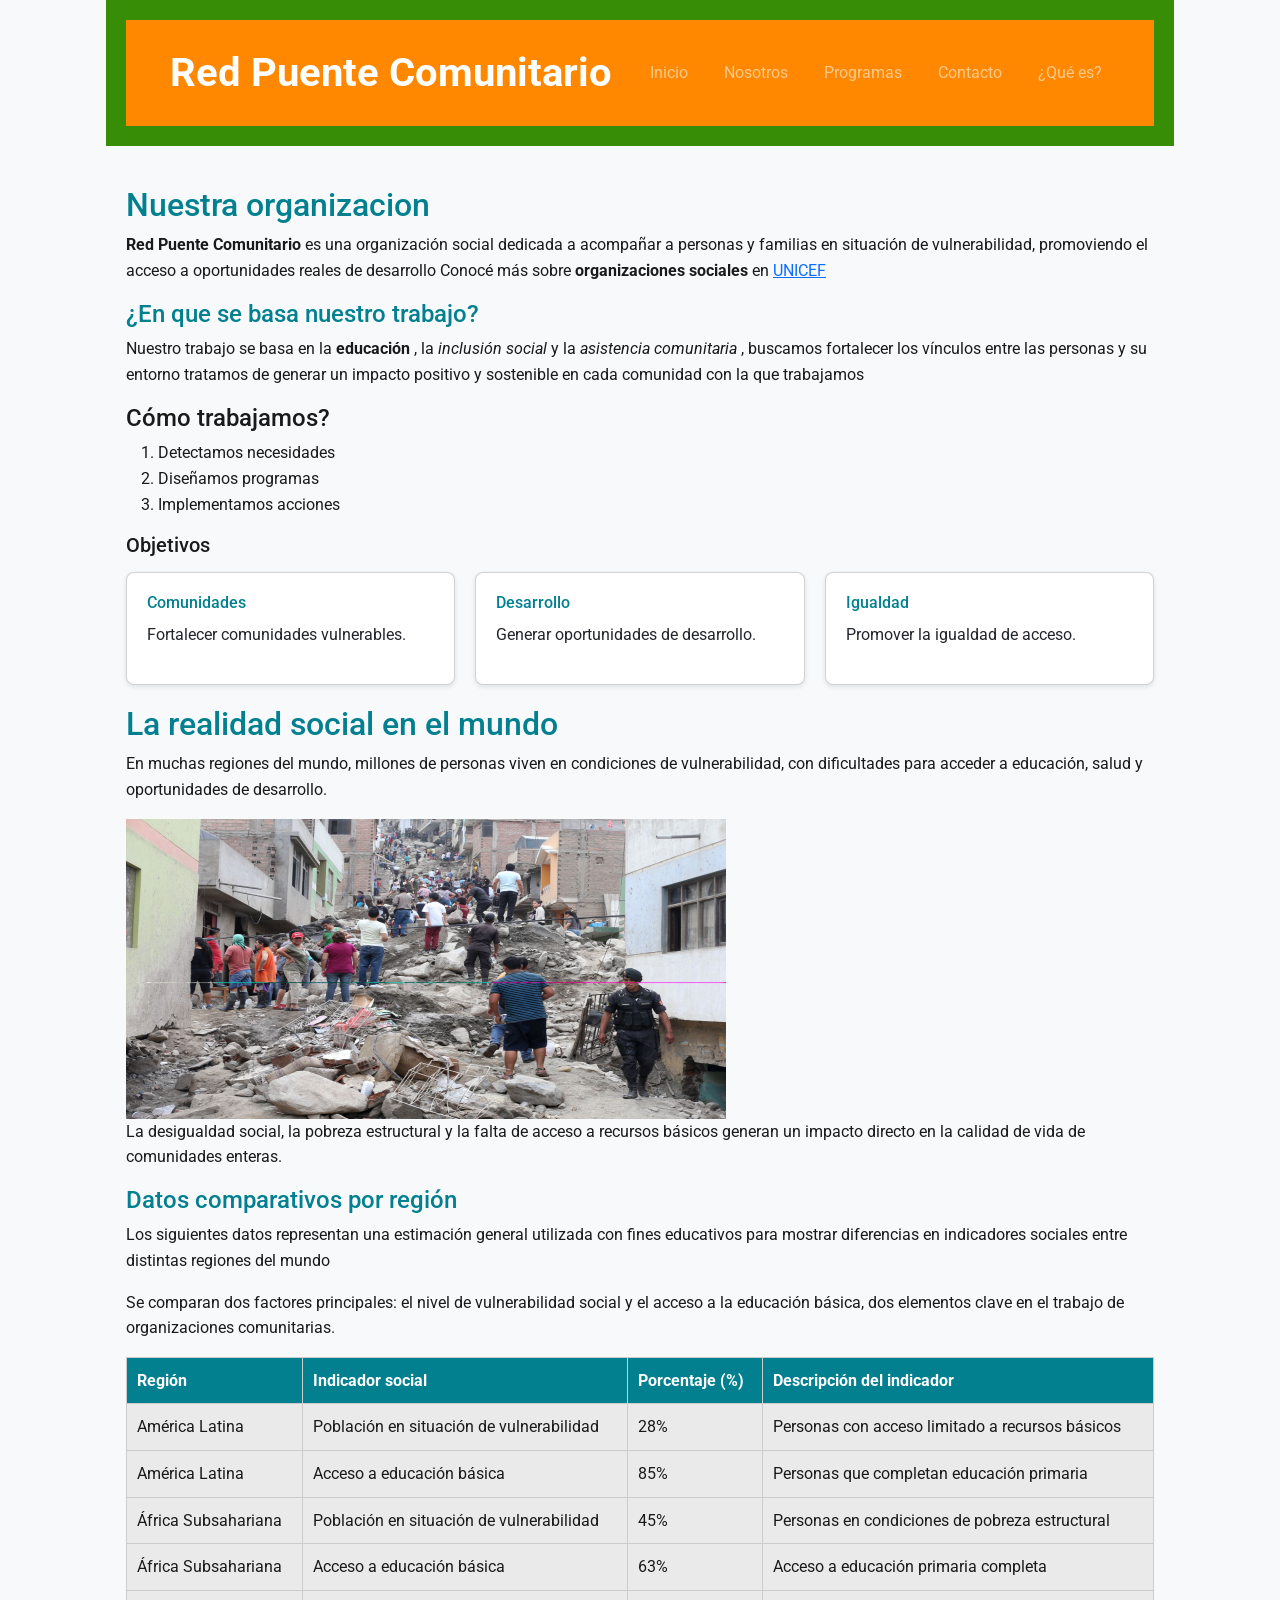
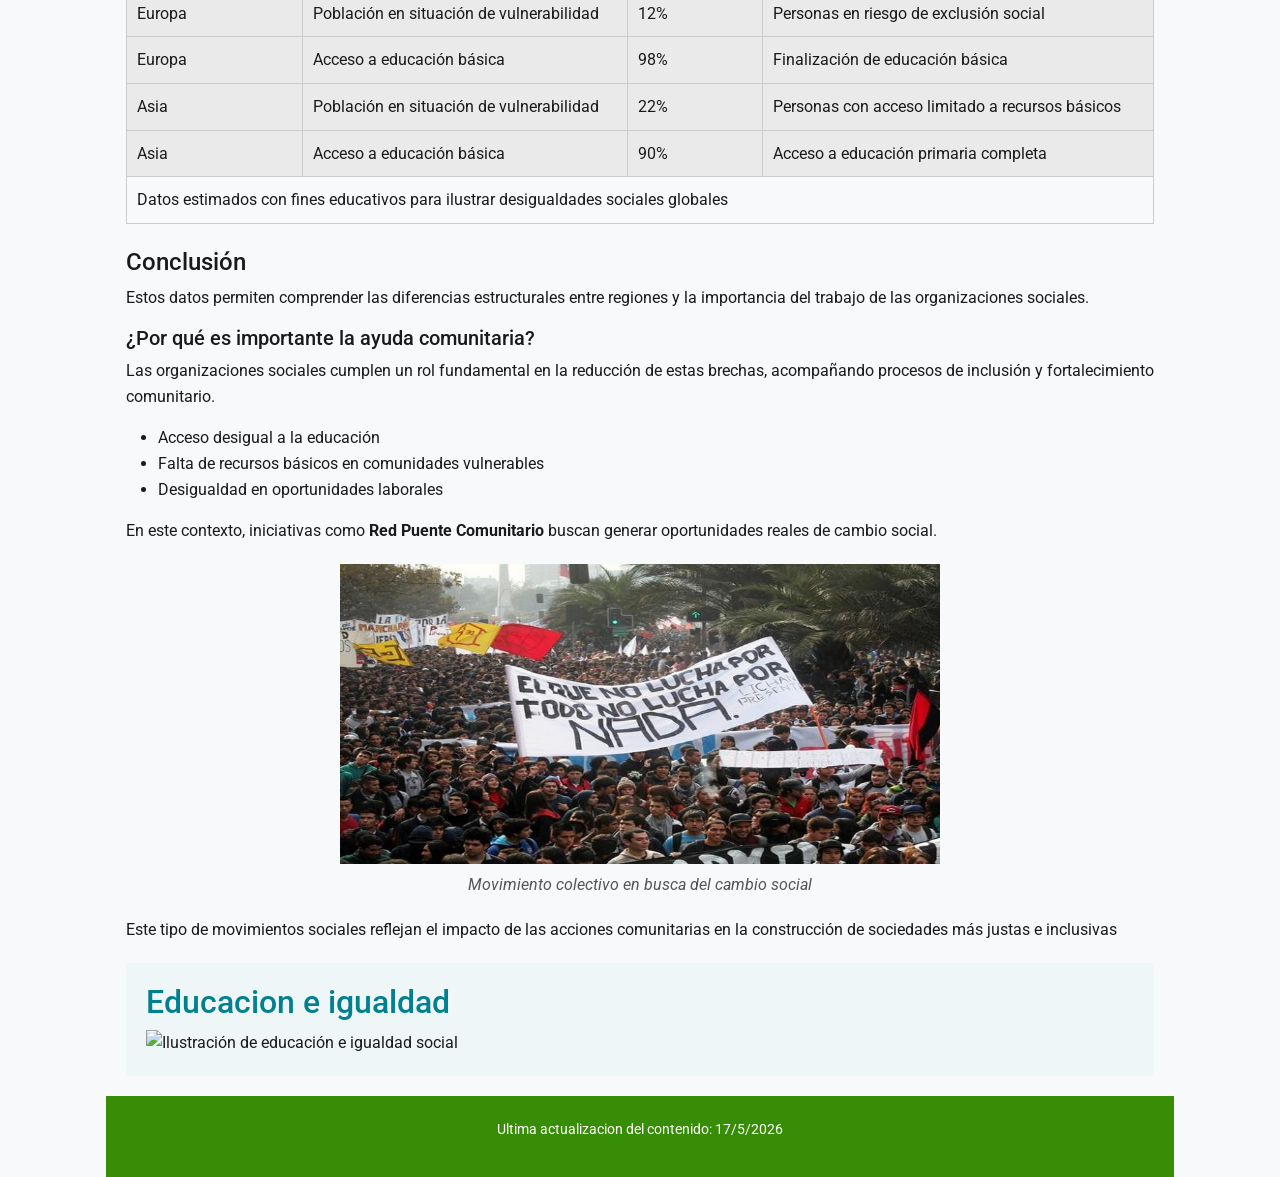
==== commit 6bf86285: "Corrijo cosas minimas del Index, agrego bootstrap con container, row y col al contacto" ====
--- a/index.html
+++ b/index.html
@@ -14,9 +14,6 @@
 
     <!-- Vinculación al CSS externo -->
     <link rel="stylesheet" href="css/style.css">
-
-    <!-- Bootstrap JS -->
-    <script src="https://cdn.jsdelivr.net/npm/bootstrap@5.3.3/dist/js/bootstrap.bundle.min.js"></script>
 </head>
 <body>
 
@@ -53,7 +50,7 @@
             </li>
 
             <li class="nav-item">
-              <a class="nav-link" href="#que-es">¿Qué es?</a>
+              <a class="nav-link" href="#que-es-red-puente-comunitario">¿Qué es?</a>
             </li>
 
           </ul>
@@ -121,7 +118,7 @@
        En muchas regiones del mundo, millones de personas viven en condiciones de vulnerabilidad,
        con dificultades para acceder a educación, salud y oportunidades de desarrollo.
     </p>
-        <img src="imagenes/imagenVulnerabilidadSocial.jpg" 
+        <img src="imagenes/ImagenVulnerabilidadSocial.jpg" 
         width="600" height="300" alt="Imagen sobre vulnerabilidad social">
     <p>
         La desigualdad social, la pobreza estructural y la falta de acceso a recursos básicos
@@ -140,7 +137,7 @@
     a la educación básica, dos elementos clave en el trabajo de organizaciones comunitarias.
     </p>
     
-    <table border="1">
+    <table>
     <thead>
         <tr>
             <th>Región</th>
@@ -271,7 +268,8 @@
         </small>
       </p>
     </footer>
-
+    <!-- Bootstrap JS -->
+    <script src="https://cdn.jsdelivr.net/npm/bootstrap@5.3.3/dist/js/bootstrap.bundle.min.js"></script>
 </body> 
 </html>
 
--- a/css/style.css
+++ b/css/style.css
@@ -151,32 +151,38 @@
 
 #equipo {
   background-color: white;
-  padding: 20px;
+  padding: 10px;
   font-family: Arial, Helvetica, sans-serif;
-  display: grid;
-  grid-template-columns: repeat(auto-fit, minmax(250px, 1fr));
-  gap: 20px;
+  display: flex;
+  flex-direction: column;
+  gap: 5px;
+  text-align: left;
+  align-items: left;
 }
 
 article.miembro {
   background-color: white;
 
-  padding: 15px;
+  padding: 5px;
   border-radius: 8px;
   box-shadow: 0 2px 5px rgba(0, 0, 0, 0.1);
-}
-
-#equipo h3 {
-  color: rgb(10, 10, 10);
-
-  margin-bottom: 5px;
+  text-align: left;
+  width: 100%;
+  max-width: 400px;
+}
+
+article.miembro h3 {
+  font-size: 1.2rem;
+  font-weight: bold;
+  color: var(--color-primario);
+  margin-bottom: 10px;
 }
 
 article.miembro p {
   color: rgb(10, 10, 10);
   font-size: 0.9rem;
-}
-
+  margin: 0;
+}
 
 form {
   background-color: yellow;
@@ -193,7 +199,7 @@
   padding: 5px;
   margin-bottom: 10px;
   border: 1px solid black;
-  font-family: Roboto, sans-serif; 
+  font-family: Roboto, sans-serif;
   font-size: 16px;
 }
 
@@ -244,7 +250,7 @@
   background-color: white;
   padding: 20px;
   border-radius: 8px;
-  box-shadow: 0 2px 5px rgba(0,0,0,0.1);
+  box-shadow: 0 2px 5px rgba(0, 0, 0, 0.1);
 }
 
 .card h6 {
@@ -271,10 +277,23 @@
   font-weight: bold;
 }
 
-
-
-
-
-
-
-
+/* ========= Nosotros ========== */
+.linea-divisoria {
+  border: none;
+  height: 2px;
+  background-color: #111111;
+  margin: 20px 0;
+}
+aside dl {
+  margin: 1em 0;
+}
+
+aside dt {
+  font-weight: bold;
+  color: #111111;
+}
+
+aside dd {
+  margin: 0 0 0.5em 1em;
+  color: #333333;
+}
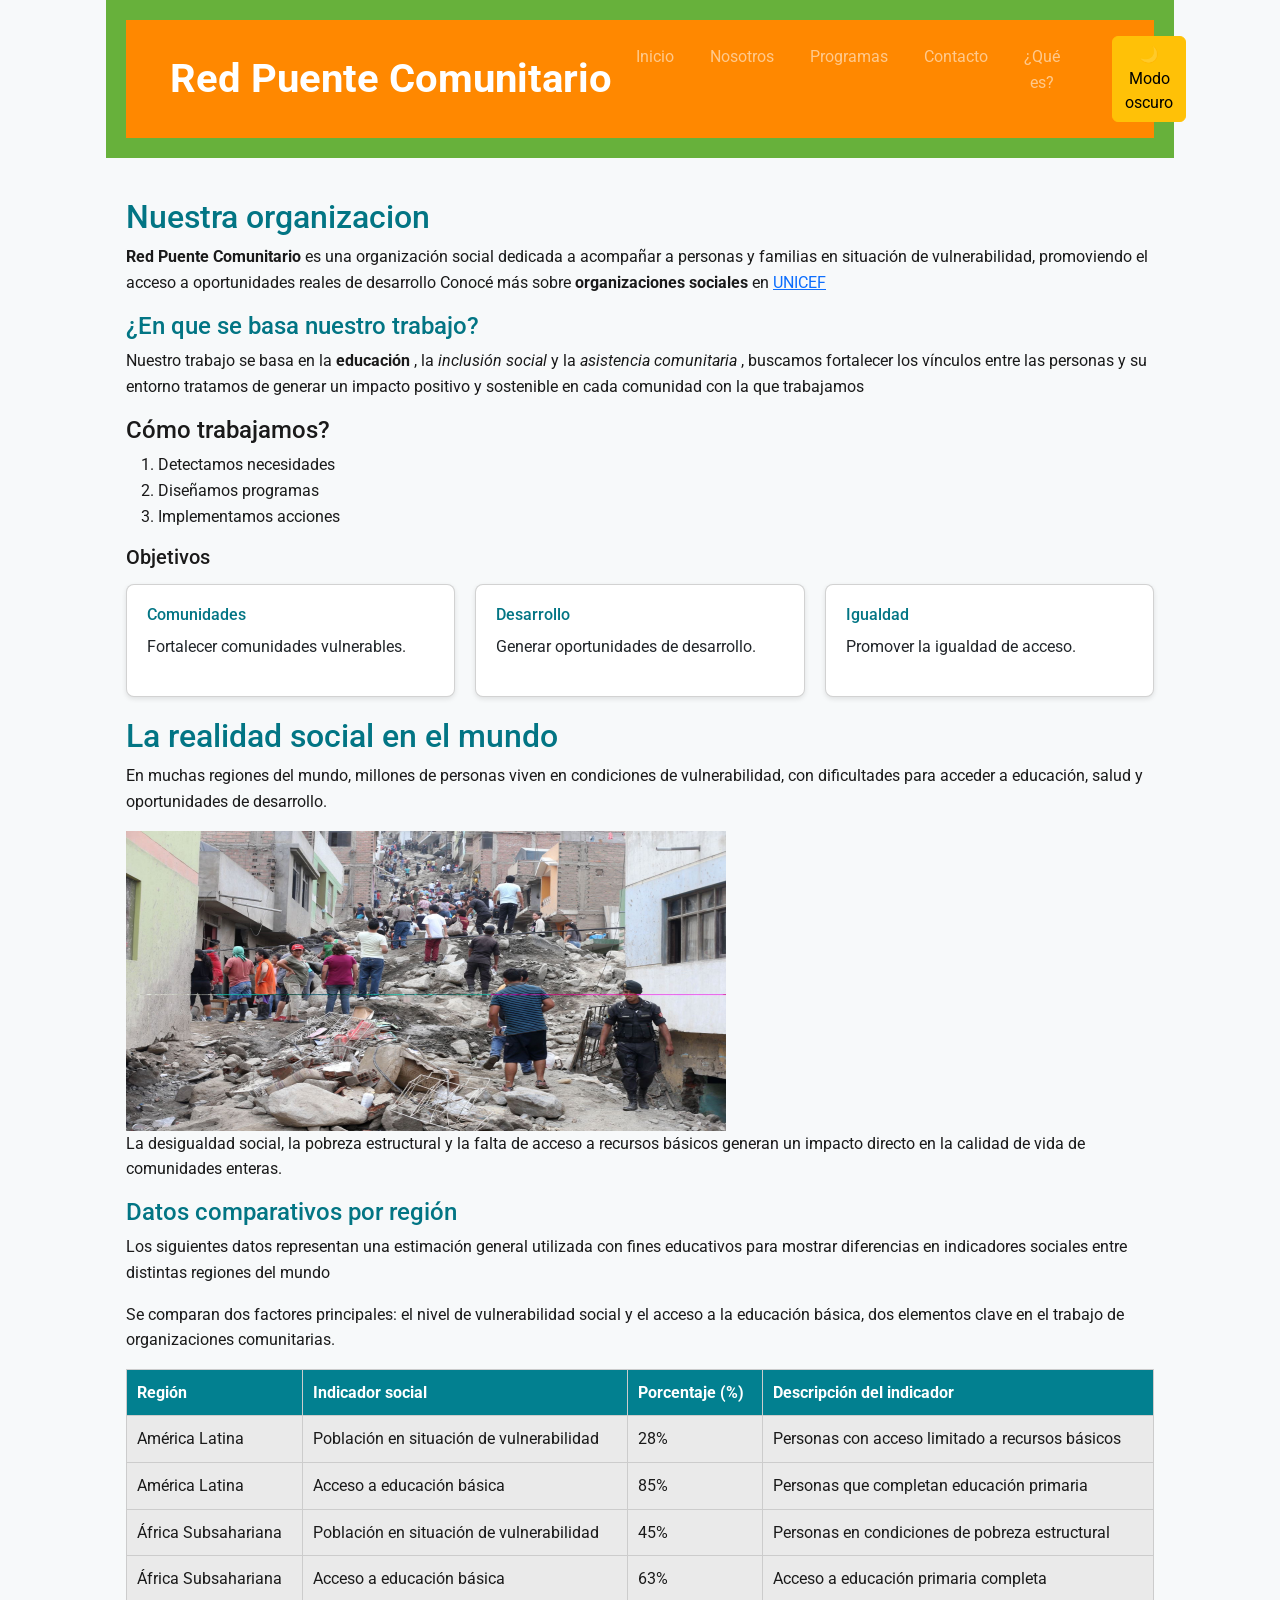
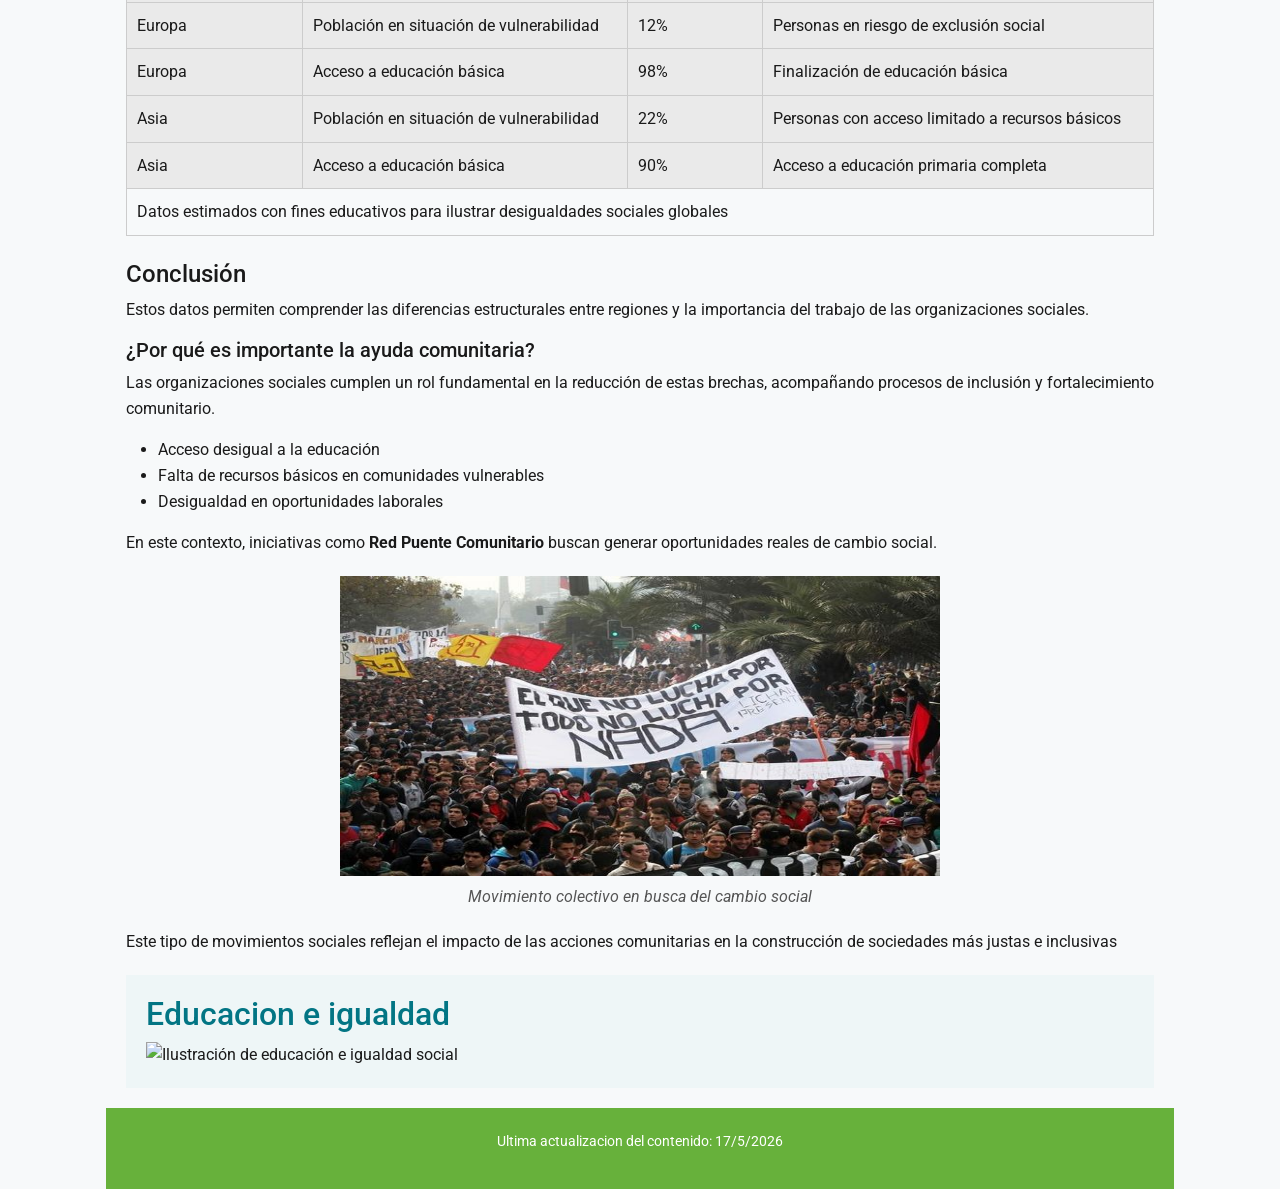
==== commit b84634b8: "Se agrega Modo Oscuro para el IndexHtml y para el formulario del ContactoHtml" ====
--- a/index.html
+++ b/index.html
@@ -53,10 +53,19 @@
               <a class="nav-link" href="#que-es-red-puente-comunitario">¿Qué es?</a>
             </li>
 
+            <!-- Botón modo oscuro -->
+            <li class="nav-item">
+              <button id="btnModoOscuro" class="btn btn-warning ms-4">
+                🌙 Modo oscuro
+              </button>
+            </li>
+
           </ul>
         </div>
 
       </div>
+
+      
     </nav>
   </header>
     
@@ -270,6 +279,8 @@
     </footer>
     <!-- Bootstrap JS -->
     <script src="https://cdn.jsdelivr.net/npm/bootstrap@5.3.3/dist/js/bootstrap.bundle.min.js"></script>
+    <!-- JavaScript propio -->
+    <script src="main.js"></script>
 </body> 
 </html>
 
--- a/css/style.css
+++ b/css/style.css
@@ -1,8 +1,8 @@
 /* Variables de colores de la ONG */
 :root {
-  --color-primario: #028090;
-  /*--color-secundario: #05668d;*/
-  --color-secundario: #378d05;
+  --color-primario: #027584;
+  /*--color-secundario: #67b13b;*/
+  --color-secundario: #67b13b;
   --color-acento: #f0a500;
   --color-fondo: #f7f9fa;
   --color-texto: #1a1a1a;
@@ -145,45 +145,6 @@
   color: #555;
 }
 
-/* ==========================
-    Sección Equipo
-   ========================== */
-
-#equipo {
-  background-color: white;
-  padding: 10px;
-  font-family: Arial, Helvetica, sans-serif;
-  display: flex;
-  flex-direction: column;
-  gap: 5px;
-  text-align: left;
-  align-items: left;
-}
-
-article.miembro {
-  background-color: white;
-
-  padding: 5px;
-  border-radius: 8px;
-  box-shadow: 0 2px 5px rgba(0, 0, 0, 0.1);
-  text-align: left;
-  width: 100%;
-  max-width: 400px;
-}
-
-article.miembro h3 {
-  font-size: 1.2rem;
-  font-weight: bold;
-  color: var(--color-primario);
-  margin-bottom: 10px;
-}
-
-article.miembro p {
-  color: rgb(10, 10, 10);
-  font-size: 0.9rem;
-  margin: 0;
-}
-
 form {
   background-color: yellow;
   padding: 15px;
@@ -258,6 +219,12 @@
   margin-bottom: 10px;
 }
 
+.card h5 {
+  color: var(--color-primario);
+  margin-bottom: 0.5rem;
+}
+
+
 /* ==========================
    Bootstrap - personalización
 ========================== */
@@ -277,7 +244,9 @@
   font-weight: bold;
 }
 
-/* ========= Nosotros ========== */
+/* ========================== 
+        Nosotros 
+============================= */
 .linea-divisoria {
   border: none;
   height: 2px;
@@ -297,3 +266,159 @@
   margin: 0 0 0.5em 1em;
   color: #333333;
 }
+/* ==========================
+    Sección Equipo
+   ========================== */
+
+#equipo {
+  padding: 1px;
+  font-family: Arial, Helvetica, sans-serif;
+  display: flex; /* activa Flexbox en el contenedor del equipo */
+  flex-wrap: wrap; /* permite que los miembros se envuelvan a la siguiente línea si no caben en una sola fila */
+  flex-direction: column; /* para apilar los miembros verticalmente */
+  gap: 10px; /* espacio entre miembros */
+  justify-content: center;
+  text-align: left; /* para alinear el texto a la izquierda */
+  align-items: stretch; /* para que los miembros ocupen todo el ancho disponible */
+}
+
+article.miembro {
+  background-color: white;
+  flex: 1 1 auto; /* ocupa todo el espacio disponible */
+  padding: 10px; /* espacio interno */
+  border-radius: 8px;
+  box-shadow: 0 2px 5px rgba(0, 0, 0, 0.1);
+  text-align: left;
+  width: 100%; /* para que ocupe todo el ancho del contenedor */
+  max-width: none; /* para evitar restricciones de ancho */
+}
+
+article.miembro h3 {
+  font-size: 1.2rem;
+  font-weight: bold;
+  color: var(--color-primario);
+  margin-bottom: 10px;
+}
+
+article.miembro p {
+  color: rgb(10, 10, 10);
+  font-size: 0.9rem;
+  margin: 0;
+}
+nav ul {
+  display: flex; /* activa Flexbox en el contenedor de navegación */
+  list-style: none;
+  justify-content: center;
+  gap: 20px; /* espacio entre ítems */
+}
+
+footer i {
+  margin-right: 8px;
+  color: red; /* usa tu color al icono */
+}
+
+/* ==========================
+    Sección Hero --Quienes somos?
+   ========================== */
+#hero {
+  position: relative;
+  width: 100%;
+}
+
+#hero img {
+  width: 100%;
+  display: block;
+}
+
+.hero-text {
+  position: absolute;
+  bottom: 170px; /* coloca el texto a la mitad de la imagen en vertical */
+  left: 10px; /* coloca el texto a la mitad de la imagen en horizontal */
+
+  color: white;
+  background: rgba(0, 0, 0, 0);
+  padding: 20px;
+  border-radius: 5px;
+  text-align: center; /* centra el texto dentro del contenedor */
+}
+
+/* ==========================
+  
+   ========================== */
+
+
+/* ==========================
+   Modo Oscuro
+========================== */
+
+body.modo-oscuro {
+    background-color: #1a1a1a;
+    color: #f1f1f1;
+}
+
+body.modo-oscuro h1,
+body.modo-oscuro h2,
+body.modo-oscuro h3,
+body.modo-oscuro h4,
+body.modo-oscuro h5,
+body.modo-oscuro h6 {
+    color: #7fd8ff;
+}
+
+body.modo-oscuro .card {
+    background-color: #2d2d2d;
+    color: white;
+}
+
+body.modo-oscuro table tbody {
+    background-color: #333;
+    color: white;
+}
+
+body.modo-oscuro aside {
+    background-color: #2a2a2a;
+}
+
+body.modo-oscuro footer,
+body.modo-oscuro header,
+body.modo-oscuro .navbar {
+    background-color: #111;
+}
+
+body.modo-oscuro a {
+    color: #7fd8ff;
+}
+
+body.modo-oscuro a:hover {
+    color: #f0a500;
+}
+
+
+
+/* ==========================
+   Modo Oscuro FORMULARIO
+========================== */
+body.modo-oscuro form {
+    background-color: #2b2b2b;
+}
+
+body.modo-oscuro input,
+body.modo-oscuro textarea,
+body.modo-oscuro select {
+    background-color: #444;
+    color: white;
+    border: 1px solid #777;
+}
+
+body.modo-oscuro label {
+    color: white;
+}
+
+body.modo-oscuro form button {
+    background-color: #555;
+}
+
+body.modo-oscuro form button:hover {
+    background-color: #777;
+}
+
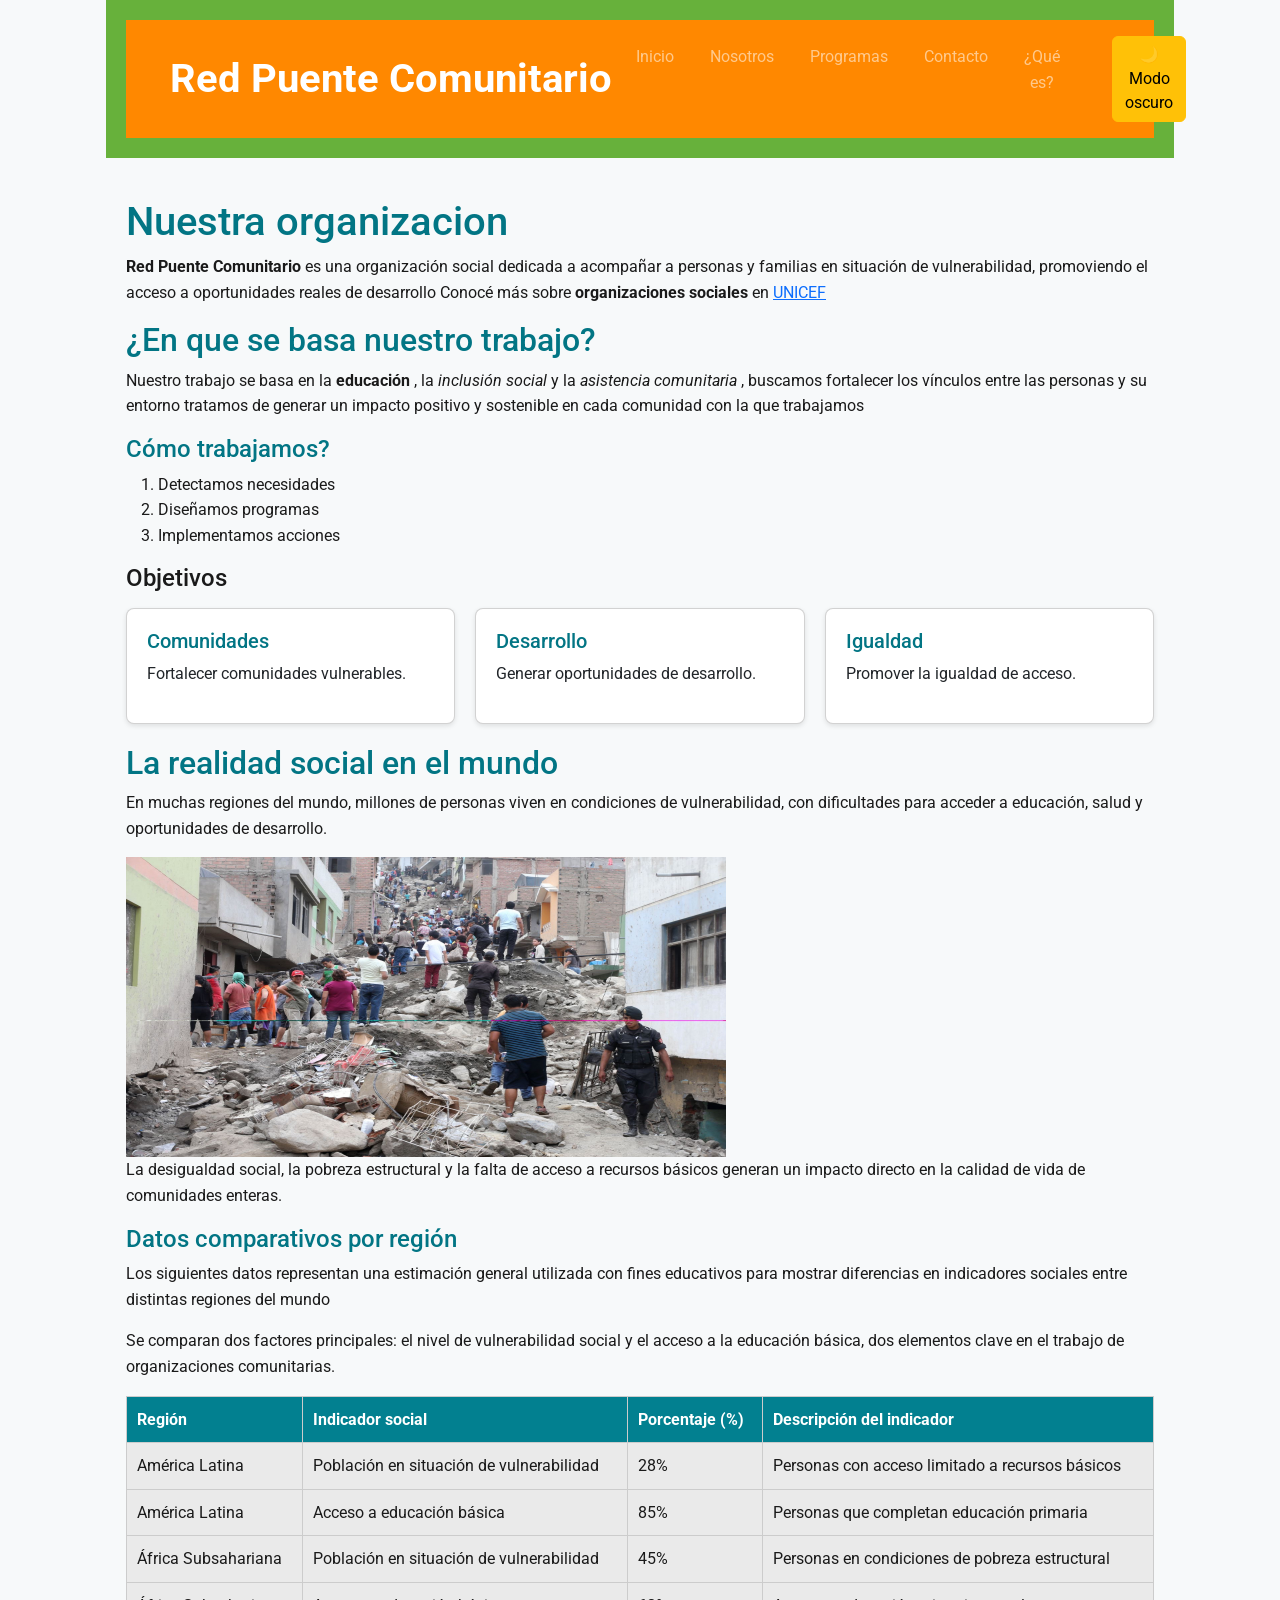
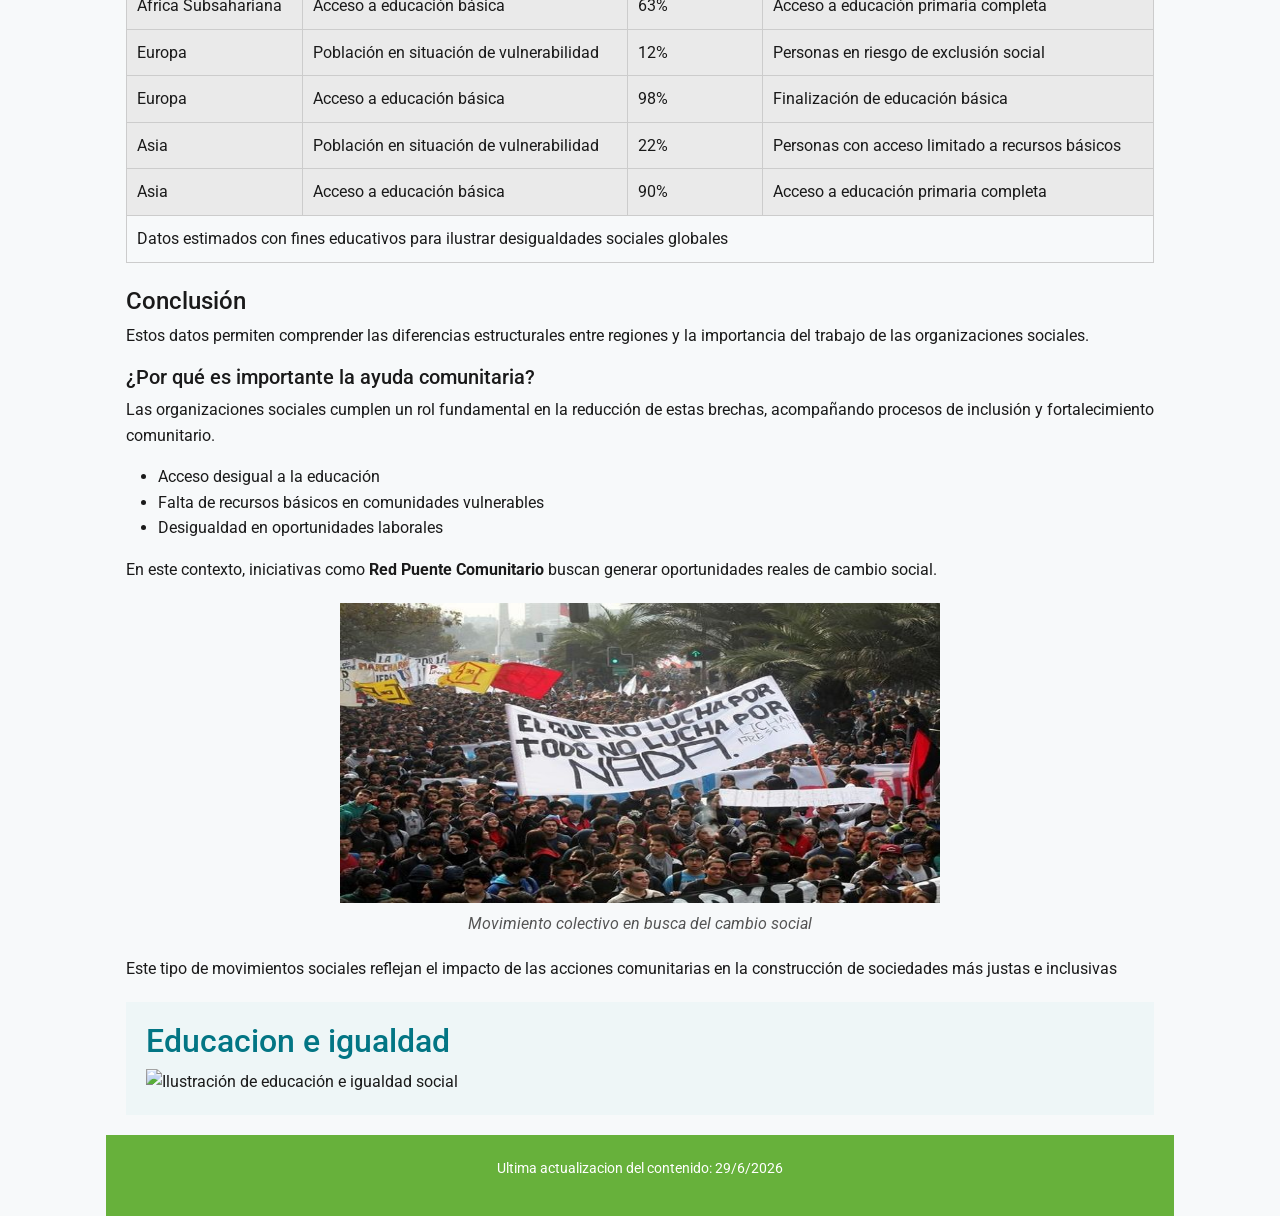
==== commit 5ef4659d: "Correcciones minimas en el Index, Contacto y CSS" ====
--- a/index.html
+++ b/index.html
@@ -73,7 +73,7 @@
 
     <section id="que-es-red-puente-comunitario">
 
-    <h2> Nuestra organizacion </h2>
+    <h1> Nuestra organizacion </h1>
     <p>
         <strong>Red Puente Comunitario</strong> es una organización social dedicada a acompañar a personas
          y familias en situación de vulnerabilidad, promoviendo el acceso a oportunidades reales
@@ -84,35 +84,35 @@
         </a>
     </p>
 
-    <h3> ¿En que se basa nuestro trabajo? </h3>
+    <h2> ¿En que se basa nuestro trabajo? </h2>
     <p>
         Nuestro trabajo se basa en la <strong> educación </strong>, la <em>inclusión social </em> y 
         la <em> asistencia comunitaria </em>, buscamos fortalecer los vínculos entre las personas y su entorno
         tratamos de generar un impacto positivo y sostenible en cada comunidad con la que trabajamos
     </p>
 
-    <h4> Cómo trabajamos? </h4>
+    <h3> Cómo trabajamos? </h3>
     <ol>
         <li>Detectamos necesidades</li>
         <li>Diseñamos programas</li>
         <li>Implementamos acciones</li>
     </ol>
 
-    <h5>Objetivos</h5>
+    <h4>Objetivos</h4>
         <!-- FLEXBOX -->
     <div class="cards-objetivos">
         <div class="card">
-            <h6>Comunidades</h6>
+            <h5>Comunidades</h5>
             <p>Fortalecer comunidades vulnerables.</p>
         </div>
 
         <div class="card">
-            <h6>Desarrollo</h6>
+            <h5>Desarrollo</h5>
             <p>Generar oportunidades de desarrollo.</p>
         </div>
 
         <div class="card">
-            <h6>Igualdad</h6>
+            <h5>Igualdad</h5>
             <p>Promover la igualdad de acceso.</p>
         </div>
     </div>
@@ -273,7 +273,7 @@
     <footer>
       <p> 
         <small> 
-            Ultima actualizacion del contenido: 17/5/2026
+            Ultima actualizacion del contenido: 29/6/2026
         </small>
       </p>
     </footer>
--- a/css/style.css
+++ b/css/style.css
@@ -145,8 +145,13 @@
   color: #555;
 }
 
+.contacto-imagen img {
+    max-height: 200px;
+    width: 100%
+}
+
 form {
-  background-color: yellow;
+  background-color: var(--color-fondo);
   padding: 15px;
   margin: 15px 0;
 }
@@ -223,7 +228,6 @@
   color: var(--color-primario);
   margin-bottom: 0.5rem;
 }
-
 
 /* ==========================
    Bootstrap - personalización
@@ -346,14 +350,13 @@
   
    ========================== */
 
-
 /* ==========================
    Modo Oscuro
 ========================== */
 
 body.modo-oscuro {
-    background-color: #1a1a1a;
-    color: #f1f1f1;
+  background-color: #1a1a1a;
+  color: #f1f1f1;
 }
 
 body.modo-oscuro h1,
@@ -362,63 +365,60 @@
 body.modo-oscuro h4,
 body.modo-oscuro h5,
 body.modo-oscuro h6 {
-    color: #7fd8ff;
+  color: #7fd8ff;
 }
 
 body.modo-oscuro .card {
-    background-color: #2d2d2d;
-    color: white;
+  background-color: #2d2d2d;
+  color: white;
 }
 
 body.modo-oscuro table tbody {
-    background-color: #333;
-    color: white;
+  background-color: #333;
+  color: white;
 }
 
 body.modo-oscuro aside {
-    background-color: #2a2a2a;
+  background-color: #2a2a2a;
 }
 
 body.modo-oscuro footer,
 body.modo-oscuro header,
 body.modo-oscuro .navbar {
-    background-color: #111;
+  background-color: #111;
 }
 
 body.modo-oscuro a {
-    color: #7fd8ff;
+  color: #7fd8ff;
 }
 
 body.modo-oscuro a:hover {
-    color: #f0a500;
-}
-
-
+  color: #f0a500;
+}
 
 /* ==========================
    Modo Oscuro FORMULARIO
 ========================== */
 body.modo-oscuro form {
-    background-color: #2b2b2b;
+  background-color: #2b2b2b;
 }
 
 body.modo-oscuro input,
 body.modo-oscuro textarea,
 body.modo-oscuro select {
-    background-color: #444;
-    color: white;
-    border: 1px solid #777;
+  background-color: #444;
+  color: white;
+  border: 1px solid #777;
 }
 
 body.modo-oscuro label {
-    color: white;
+  color: white;
 }
 
 body.modo-oscuro form button {
-    background-color: #555;
+  background-color: #555;
 }
 
 body.modo-oscuro form button:hover {
-    background-color: #777;
-}
-
+  background-color: #777;
+}
